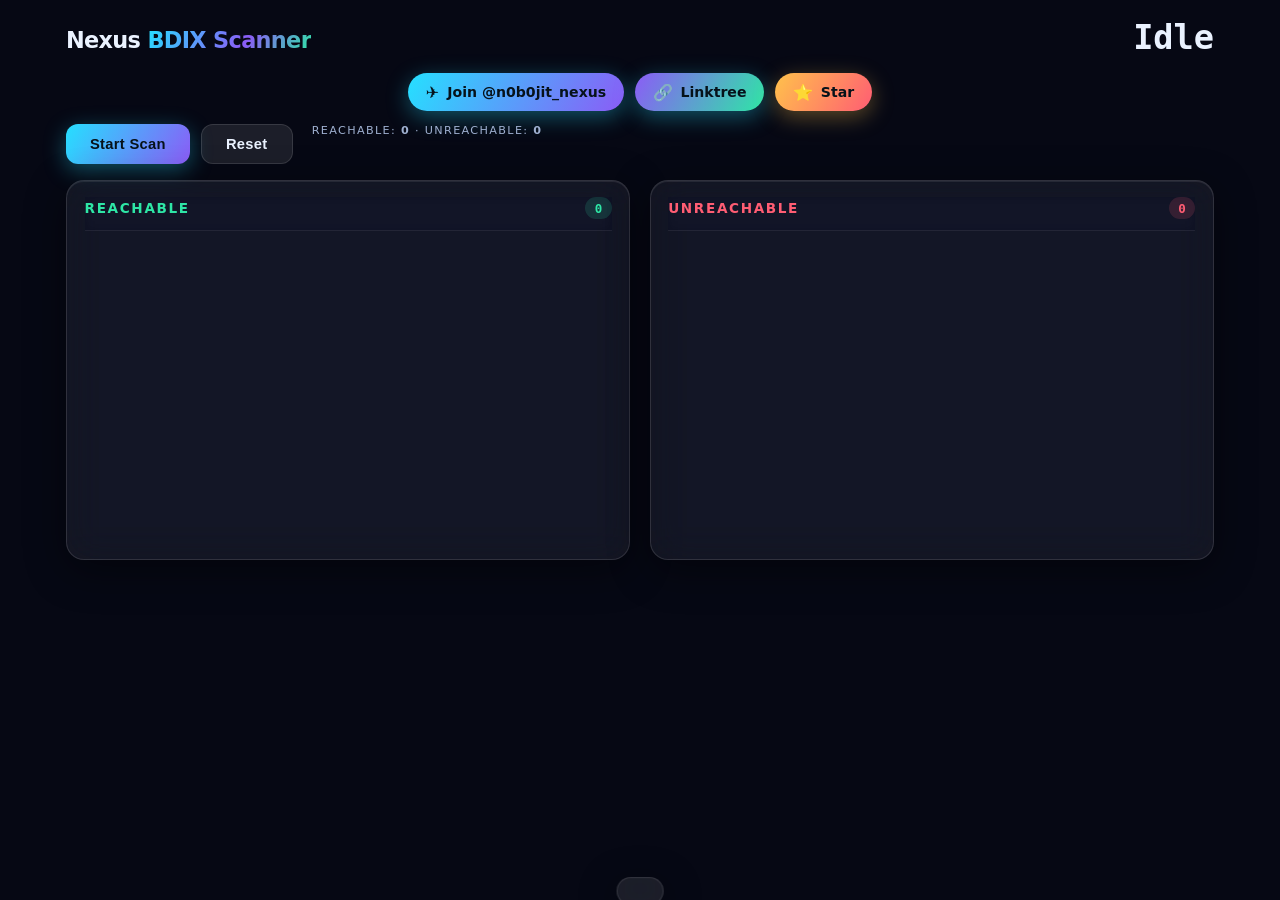
==== embed.html @ ea4ac670 "feat: full UI/UX redesign, YouTube showcase, social follow modal, GitHub star chip, updated server l" ====
<!DOCTYPE html>
<html lang="en">
<head>
    <meta charset="UTF-8">
    <meta name="viewport" content="width=device-width, initial-scale=1.0">
    <title>Nexus BDIX Scanner — Embed</title>
    <link rel="stylesheet" href="style.css">
    <style>
        body { padding-bottom: 0; }
        .container { padding: 1rem; }
        .creator-bar { position: static; margin-top: 0.8rem; }
        /* Hide heavy bits not needed in embed */
        .stats, .progress-wrap, .toolbar, .hint-line, footer, .bg-layer { display: none; }
        .embed-head { display: flex; align-items: center; justify-content: space-between; gap: 0.6rem; flex-wrap: wrap; }
        .embed-head h1 { font-size: 1.4rem; }
        .embed-head .title-accent { font-size: 1.4rem; }
    </style>
</head>
<body>
    <div class="bg-layer" aria-hidden="true">
        <span class="orb orb-1"></span>
        <span class="orb orb-2"></span>
        <span class="orb orb-3"></span>
        <div class="grid-noise"></div>
    </div>
    <main class="container">
        <header class="hero" style="margin-bottom:1rem;">
            <div class="embed-head">
                <h1 class="title">Nexus <span class="title-accent">BDIX Scanner</span></h1>
                <span class="stat-value mono" id="embedStatus">Idle</span>
            </div>
            <div class="creator-bar" id="creatorBar">
                <a class="creator-chip" href="https://t.me/n0b0jit_nexus" target="_blank" rel="noopener">
                    <span class="chip-ico">✈</span> Join @n0b0jit_nexus
                </a>
                <a class="creator-chip alt" href="https://linktr.ee/mr_nobojit.m" target="_blank" rel="noopener">
                    <span class="chip-ico">🔗</span> Linktree
                </a>
                <a class="creator-chip github" href="https://github.com/n0b0jit/nexus-bdix-scanner" target="_blank" rel="noopener" title="Star us on GitHub">
                    <span class="chip-ico">⭐</span> Star
                </a>
            </div>
            <div class="control actions" style="margin-top:0.8rem; justify-content:flex-start;">
                <button id="startStopBtn" class="btn btn-primary">Start Scan</button>
                <button id="resetBtn" class="btn btn-ghost">Reset</button>
                <span class="stat-label" style="margin-left:0.5rem;">Reachable: <b id="onlineCount">0</b> · Unreachable: <b id="offlineCount">0</b></span>
            </div>
        </header>

        <section class="results" aria-label="Scan results">
            <div class="results-col glass">
                <header class="results-head">
                    <h2 class="results-title online-title">Reachable</h2>
                    <span class="count-pill online-pill" id="onlinePill">0</span>
                </header>
                <ul id="urlList" class="url-list"></ul>
            </div>
            <div class="results-col glass">
                <header class="results-head">
                    <h2 class="results-title offline-title">Unreachable</h2>
                    <span class="count-pill offline-pill" id="offlinePill">0</span>
                </header>
                <ul id="urlList2" class="url-list"></ul>
            </div>
        </section>

        <div class="toast" id="toast" role="status" aria-live="polite"></div>
    </main>

    <script src="script.js"></script>
</body>
</html>
---- style.css ----
:root {
    --bg-0: #060814;
    --bg-1: #0a0e22;
    --glass: rgba(255, 255, 255, 0.06);
    --glass-strong: rgba(255, 255, 255, 0.09);
    --border: rgba(255, 255, 255, 0.12);
    --border-soft: rgba(255, 255, 255, 0.08);
    --text: #eaf2ff;
    --text-dim: #9fb0d0;
    --cyan: #25e0ff;
    --violet: #8b5cf6;
    --green: #2ee6a6;
    --red: #ff5d73;
    --amber: #ffc24b;
    --radius: 18px;
    --shadow: 0 10px 40px rgba(0, 0, 0, 0.45);
    font-synthesis: none;
}

* { margin: 0; padding: 0; box-sizing: border-box; }

html { scroll-behavior: smooth; }

body {
    font-family: "Space Grotesk", system-ui, sans-serif;
    background: var(--bg-0);
    color: var(--text);
    min-height: 100vh;
    overflow-x: hidden;
    position: relative;
    -webkit-font-smoothing: antialiased;
    padding-bottom: 90px;
}

/* ---------- Animated background (Liquid Glass depth) ---------- */
.bg-layer { position: fixed; inset: 0; z-index: -1; overflow: hidden; background:
    radial-gradient(120% 120% at 50% -10%, var(--bg-1) 0%, var(--bg-0) 60%); }
.orb { position: absolute; border-radius: 50%; filter: blur(70px); opacity: 0.55; will-change: transform; }
.orb-1 { width: 46vw; height: 46vw; background: radial-gradient(circle, var(--violet), transparent 70%); top: -12vw; left: -8vw; animation: float1 18s ease-in-out infinite; }
.orb-2 { width: 40vw; height: 40vw; background: radial-gradient(circle, var(--cyan), transparent 70%); bottom: -14vw; right: -10vw; animation: float2 22s ease-in-out infinite; }
.orb-3 { width: 28vw; height: 28vw; background: radial-gradient(circle, var(--green), transparent 70%); top: 40%; left: 55%; opacity: 0.35; animation: float3 26s ease-in-out infinite; }
.grid-noise { position: absolute; inset: 0; background-image:
    linear-gradient(rgba(255,255,255,0.03) 1px, transparent 1px),
    linear-gradient(90deg, rgba(255,255,255,0.03) 1px, transparent 1px);
    background-size: 48px 48px; mask-image: radial-gradient(circle at 50% 30%, #000 0%, transparent 75%); }

@keyframes float1 { 50% { transform: translate(6vw, 5vw) scale(1.1); } }
@keyframes float2 { 50% { transform: translate(-5vw, -4vw) scale(1.15); } }
@keyframes float3 { 50% { transform: translate(-4vw, 3vw) scale(0.9); } }

/* ---------- Layout ---------- */
.container { max-width: 1180px; margin: 0 auto; padding: clamp(1.2rem, 3vw, 3rem); }

/* ---------- Hero ---------- */
.hero { text-align: center; margin-bottom: 2rem; animation: rise 0.7s ease both; }
.badge {
    display: inline-flex; align-items: center; gap: 0.5rem;
    font-size: 0.72rem; letter-spacing: 0.18em; text-transform: uppercase;
    color: var(--text-dim); padding: 0.4rem 0.9rem; border-radius: 999px;
    background: var(--glass); border: 1px solid var(--border-soft); backdrop-filter: blur(10px);
}
.badge-dot { width: 8px; height: 8px; border-radius: 50%; background: var(--green); box-shadow: 0 0 12px var(--green); animation: blink 2s infinite; }
.visitors-badge { margin-left: 0.4rem; font-weight: 600; letter-spacing: 0.04em; color: var(--cyan); }
.title { font-size: clamp(2.6rem, 7vw, 4.6rem); font-weight: 700; letter-spacing: -0.03em; line-height: 1.05; margin: 0.8rem 0 0.5rem; }
.title-accent { background: linear-gradient(120deg, var(--cyan), var(--violet) 60%, var(--green)); -webkit-background-clip: text; background-clip: text; -webkit-text-fill-color: transparent; }
.subtitle { color: var(--text-dim); font-size: clamp(0.95rem, 2vw, 1.1rem); max-width: 560px; margin: 0 auto 1.1rem; }

/* ---------- Creator / social bar ---------- */
.creator-bar { display: flex; flex-wrap: wrap; gap: 0.7rem; justify-content: center; }
.creator-chip {
    display: inline-flex; align-items: center; gap: 0.5rem;
    font-size: 0.88rem; font-weight: 600; text-decoration: none;
    color: #06121a; padding: 0.6rem 1.1rem; border-radius: 999px;
    background: linear-gradient(120deg, var(--cyan), var(--violet));
    box-shadow: 0 6px 22px rgba(37,224,255,0.35);
    transition: transform .15s, box-shadow .2s;
}
.creator-chip.alt { background: linear-gradient(120deg, var(--violet), var(--green)); }
.creator-chip.github { background: linear-gradient(120deg, #ffc24b, #ff5d73); box-shadow: 0 6px 22px rgba(255,194,75,0.35); }
.creator-chip:hover { transform: translateY(-2px); box-shadow: 0 10px 30px rgba(139,92,246,0.45); }
.creator-chip:active { transform: scale(0.96); }
.chip-ico { font-size: 1rem; }

/* ---------- YouTube showcase ---------- */
.youtube-showcase { display: flex; justify-content: center; margin-top: 1.2rem; animation: rise 0.6s ease both; }
.youtube-showcase[hidden] { display: none; }
.yt-card { display: flex; align-items: center; gap: 1rem; text-decoration: none; color: var(--text); background: var(--glass-strong); border: 1px solid var(--border); border-radius: var(--radius); padding: 0.6rem; max-width: 520px; width: 100%; transition: transform .2s, box-shadow .2s, border-color .2s; }
.yt-card:hover { transform: translateY(-3px); box-shadow: 0 12px 36px rgba(0,0,0,0.5); border-color: var(--border); }
.yt-thumb-wrap { position: relative; width: 160px; height: 90px; border-radius: 12px; overflow: hidden; flex: 0 0 auto; background: rgba(0,0,0,0.4); }
.yt-thumb { width: 100%; height: 100%; object-fit: cover; display: block; }
.yt-play { position: absolute; inset: 0; display: flex; align-items: center; justify-content: center; font-size: 1.6rem; color: #fff; text-shadow: 0 2px 8px rgba(0,0,0,0.7); background: rgba(0,0,0,0.25); transition: background .2s; }
.yt-card:hover .yt-play { background: rgba(0,0,0,0.45); }
.yt-meta { display: flex; flex-direction: column; gap: 0.25rem; min-width: 0; }
.yt-label { font-size: 0.72rem; letter-spacing: 0.12em; text-transform: uppercase; color: var(--text-dim); }
.yt-title { font-size: 0.92rem; font-weight: 600; color: var(--text); overflow: hidden; text-overflow: ellipsis; white-space: nowrap; }

/* ---------- Social follow modal ---------- */
.social-follow-sub { text-align: center; font-size: 0.9rem; color: var(--text-dim); margin-bottom: 1rem; margin-top: -0.3rem; }
.social-follow-grid { display: grid; grid-template-columns: 1fr 1fr; gap: 0.9rem; }
.social-follow-card { display: flex; flex-direction: column; align-items: center; gap: 0.4rem; padding: 1.1rem 0.8rem; border-radius: 16px; text-decoration: none; color: var(--text); background: rgba(255,255,255,0.05); border: 1px solid var(--border-soft); transition: transform .2s, background .2s, border-color .2s; }
.social-follow-card:hover { transform: translateY(-3px); background: rgba(255,255,255,0.1); border-color: var(--border); }
.social-follow-card.fb { border-color: rgba(24,119,242,0.35); }
.social-follow-card.fb:hover { border-color: rgba(24,119,242,0.7); box-shadow: 0 8px 28px rgba(24,119,242,0.25); }
.social-follow-card.ig { border-color: rgba(225,48,108,0.35); }
.social-follow-card.ig:hover { border-color: rgba(225,48,108,0.7); box-shadow: 0 8px 28px rgba(225,48,108,0.25); }
.social-follow-ico { font-size: 1.6rem; }
.social-follow-name { font-size: 0.95rem; font-weight: 700; }
.social-follow-handle { font-size: 0.78rem; color: var(--text-dim); }

/* ---------- Footer ---------- */
footer { text-align: center; padding: 1.5rem; font-size: 0.85rem; color: var(--text-dim); }
footer a { color: var(--cyan); text-decoration: none; }
footer a:hover { text-decoration: underline; }

/* ---------- Glass primitive ---------- */
.glass {
    background: var(--glass);
    backdrop-filter: blur(18px) saturate(140%);
    -webkit-backdrop-filter: blur(18px) saturate(140%);
    border: 1px solid var(--border);
    border-radius: var(--radius);
    box-shadow: var(--shadow), inset 0 1px 0 rgba(255,255,255,0.08);
}

/* ---------- Stats ---------- */
.stats { display: grid; grid-template-columns: repeat(auto-fit, minmax(150px, 1fr)); gap: 1rem; margin-bottom: 1.4rem; }
.stat-card { position: relative; padding: 1.1rem 1.2rem; overflow: hidden; animation: rise 0.6s ease both; }
.stat-card:nth-child(1){animation-delay:.05s}.stat-card:nth-child(2){animation-delay:.12s}.stat-card:nth-child(3){animation-delay:.19s}.stat-card:nth-child(4){animation-delay:.26s}.stat-card:nth-child(5){animation-delay:.33s}.stat-card:nth-child(6){animation-delay:.4s}
.stat-label { display: block; font-size: 0.7rem; letter-spacing: 0.12em; text-transform: uppercase; color: var(--text-dim); margin-bottom: 0.35rem; }
.stat-value { font-family: "JetBrains Mono", monospace; font-size: clamp(1.6rem, 4vw, 2.1rem); font-weight: 700; line-height: 1; }
.stat-spark { position: absolute; right: -10px; bottom: -10px; width: 60px; height: 60px; border-radius: 50%; opacity: 0.18; filter: blur(8px); }
.stat-card[data-tone="online"] .stat-value { color: var(--green); } .stat-card[data-tone="online"] .stat-spark { background: var(--green); }
.stat-card[data-tone="offline"] .stat-value { color: var(--red); } .stat-card[data-tone="offline"] .stat-spark { background: var(--red); }
.stat-card[data-tone="progress"] .stat-value { color: var(--cyan); }
.stat-card.bump { animation: bump 0.35s ease; }

/* ---------- Controls panel ---------- */
.panel { display: flex; flex-wrap: wrap; gap: 1.1rem; align-items: flex-end; justify-content: center; padding: 1.3rem; margin-bottom: 0.9rem; }
.control { display: flex; flex-direction: column; gap: 0.45rem; }
.control label { font-size: 0.7rem; letter-spacing: 0.1em; text-transform: uppercase; color: var(--text-dim); }
.control-inline { justify-content: flex-end; }
.file-row { display: flex; align-items: center; gap: 0.6rem; flex-wrap: wrap; }
.panel input[type="file"] { font-family: "Space Grotesk", sans-serif; font-size: 0.82rem; color: var(--text); background: rgba(0,0,0,0.35); border: 1px solid var(--border); border-radius: 12px; padding: 0.55rem 0.7rem; cursor: pointer; }
.panel input[type="file"]::file-selector-text { color: var(--text-dim); }
.list-meta { font-size: 0.78rem; color: var(--text-dim); font-family: "JetBrains Mono", monospace; }
.panel select, .panel input[type="number"], #searchInput {
    font-family: "JetBrains Mono", monospace; font-size: 0.9rem; color: var(--text);
    background: rgba(0,0,0,0.35); border: 1px solid var(--border); border-radius: 12px;
    padding: 0.65rem 0.85rem; min-width: 150px; transition: border-color .2s, box-shadow .2s;
}
.panel select:focus, .panel input:focus, #searchInput:focus { outline: none; border-color: var(--cyan); box-shadow: 0 0 0 3px rgba(37,224,255,0.18); }
.actions { flex-direction: row; gap: 0.7rem; }

/* Toggle switch */
.switch { display: inline-flex; align-items: center; gap: 0.55rem; cursor: pointer; font-size: 0.85rem; color: var(--text); text-transform: none; letter-spacing: 0; }
.switch input { position: absolute; opacity: 0; width: 0; height: 0; }
.switch-track { width: 42px; height: 24px; border-radius: 999px; background: rgba(255,255,255,0.12); border: 1px solid var(--border); position: relative; transition: background .2s; }
.switch-thumb { position: absolute; top: 2px; left: 2px; width: 18px; height: 18px; border-radius: 50%; background: #fff; transition: transform .2s; }
.switch input:checked + .switch-track { background: linear-gradient(120deg, var(--cyan), var(--violet)); }
.switch input:checked + .switch-track .switch-thumb { transform: translateX(18px); }
.switch input:focus-visible + .switch-track { box-shadow: 0 0 0 3px rgba(37,224,255,0.3); }

.hint-line { text-align: center; font-size: 0.8rem; color: var(--text-dim); margin-bottom: 1.4rem; line-height: 1.6; }
.hint-line kbd { font-family: "JetBrains Mono", monospace; background: var(--glass-strong); border: 1px solid var(--border); border-radius: 6px; padding: 0.1rem 0.4rem; font-size: 0.75rem; }

/* Buttons with microinteraction */
.btn { font-family: "Space Grotesk", sans-serif; font-weight: 600; font-size: 0.92rem; letter-spacing: 0.02em; border: none; border-radius: 12px; padding: 0.7rem 1.5rem; cursor: pointer; transition: transform .15s, box-shadow .2s, background .2s; position: relative; overflow: hidden; }
.btn:active { transform: scale(0.96); }
.btn-primary { background: linear-gradient(120deg, var(--cyan), var(--violet)); color: #06121a; box-shadow: 0 6px 22px rgba(37,224,255,0.35); }
.btn-primary:hover { transform: translateY(-2px); box-shadow: 0 10px 30px rgba(139,92,246,0.45); }
.btn-primary.scanning { animation: pulseBtn 1.8s infinite; }
.btn-ghost { background: var(--glass-strong); color: var(--text); border: 1px solid var(--border); }
.btn-ghost:hover { background: rgba(255,255,255,0.14); transform: translateY(-2px); }
.btn:disabled { opacity: 0.45; cursor: not-allowed; transform: none; }
.btn-mini { font-size: 0.82rem; padding: 0.55rem 1rem; background: var(--glass-strong); color: var(--text); border: 1px solid var(--border); }
.btn-mini:hover { background: rgba(255,255,255,0.14); transform: translateY(-2px); }

/* ---------- Progress ---------- */
.progress-wrap { display: flex; gap: 1.4rem; align-items: center; margin-bottom: 1.4rem; flex-wrap: wrap; }
.progress-ring-wrap { position: relative; width: 130px; height: 130px; flex: 0 0 auto; }
.progress-ring { width: 130px; height: 130px; transform: rotate(-90deg); }
.ring-bg { fill: none; stroke: rgba(255,255,255,0.1); stroke-width: 10; }
.ring-fg { fill: none; stroke: url(#ringGrad); stroke: var(--cyan); stroke-width: 10; stroke-linecap: round; transition: stroke-dashoffset .4s ease; }
.ring-label { position: absolute; inset: 0; display: flex; align-items: center; justify-content: center; font-family: "JetBrains Mono", monospace; font-size: 1.4rem; font-weight: 700; }
.progress-bar-col { flex: 1; min-width: 240px; }
.progress-track { height: 16px; border-radius: 999px; padding: 3px; overflow: hidden; }
.progress-fill { height: 100%; width: 0%; border-radius: 999px; background: linear-gradient(90deg, var(--cyan), var(--violet), var(--green)); position: relative; transition: width .35s cubic-bezier(.2,.8,.2,1); }
.progress-shine { position: absolute; inset: 0; background: linear-gradient(90deg, transparent, rgba(255,255,255,0.45), transparent); transform: translateX(-100%); animation: shine 2.2s infinite; }
.current-url { display: flex; align-items: center; gap: 0.6rem; margin-top: 0.8rem; padding: 0.7rem 1rem; font-family: "JetBrains Mono", monospace; font-size: 0.82rem; color: var(--text-dim); word-break: break-all; }
.pulse-dot { width: 9px; height: 9px; border-radius: 50%; background: var(--cyan); box-shadow: 0 0 10px var(--cyan); flex: 0 0 auto; animation: blink 1.2s infinite; }

/* ---------- Toolbar (search + export) ---------- */
.toolbar { padding: 1.1rem 1.2rem; margin-bottom: 1.4rem; display: flex; flex-direction: column; gap: 0.9rem; }
.toolbar-row { display: flex; flex-wrap: wrap; gap: 0.8rem; align-items: center; justify-content: center; }
.search-wrap { position: relative; flex: 1; min-width: 220px; }
.search-ico { position: absolute; left: 0.85rem; top: 50%; transform: translateY(-50%); opacity: 0.6; pointer-events: none; }
#searchInput { width: 100%; padding-left: 2.3rem; }
.filter-seg { display: inline-flex; background: rgba(0,0,0,0.3); border: 1px solid var(--border); border-radius: 12px; overflow: hidden; }
.seg-btn { background: transparent; border: none; color: var(--text-dim); font-family: "Space Grotesk", sans-serif; font-size: 0.82rem; font-weight: 600; padding: 0.55rem 1rem; cursor: pointer; transition: background .2s, color .2s; }
.seg-btn.active { background: linear-gradient(120deg, var(--cyan), var(--violet)); color: #06121a; }

/* ---------- Results ---------- */
.results { display: grid; grid-template-columns: 1fr 1fr; gap: 1.2rem; margin-bottom: 2rem; }
.results-col { display: flex; flex-direction: column; padding: 1rem 1.1rem; min-height: 380px; max-height: 62vh; }
.results-head { display: flex; align-items: center; justify-content: space-between; margin-bottom: 0.9rem; padding-bottom: 0.7rem; border-bottom: 1px solid var(--border-soft); position: sticky; top: 0; background: rgba(10,14,34,0.6); backdrop-filter: blur(6px); z-index: 1; }
.results-title { font-size: 0.85rem; letter-spacing: 0.12em; text-transform: uppercase; font-weight: 600; }
.online-title { color: var(--green); } .offline-title { color: var(--red); }
.count-pill { font-family: "JetBrains Mono", monospace; font-size: 0.78rem; font-weight: 700; padding: 0.2rem 0.6rem; border-radius: 999px; }
.online-pill { background: rgba(46,230,166,0.15); color: var(--green); } .offline-pill { background: rgba(255,93,115,0.15); color: var(--red); }
.url-list { list-style: none; overflow-y: auto; padding-right: 0.3rem; flex: 1; }
.url-list li { padding: 0.55rem 0.7rem; margin-bottom: 0.45rem; border-radius: 10px; background: rgba(255,255,255,0.04); border: 1px solid var(--border-soft); animation: slideIn .3s ease both; transition: background .2s, transform .2s, border-color .2s; word-break: break-all; }
.url-list li:hover { background: rgba(255,255,255,0.09); border-color: var(--border); transform: translateX(4px); }
.url-list li a { color: var(--text); text-decoration: none; font-family: "JetBrains Mono", monospace; font-size: 0.82rem; transition: color .2s; }
.url-list li a:hover { color: var(--cyan); text-decoration: underline; }
.url-list .online { border-left: 3px solid var(--green); } .url-list .offline { border-left: 3px solid var(--red); }
.url-list li .status-code { font-family: "JetBrains Mono", monospace; font-size: 0.72rem; margin-left: 0.5rem; padding: 0.05rem 0.4rem; border-radius: 6px; background: rgba(255,255,255,0.08); color: var(--text-dim); }
.render-note { text-align: center; font-size: 0.76rem; color: var(--text-dim); padding-top: 0.6rem; min-height: 1.1rem; }

/* ---------- Toast ---------- */
.toast { position: fixed; left: 50%; bottom: 28px; transform: translate(-50%, 120%); background: var(--glass-strong); backdrop-filter: blur(18px); border: 1px solid var(--border); color: var(--text); padding: 0.8rem 1.4rem; border-radius: 14px; font-size: 0.9rem; box-shadow: var(--shadow); transition: transform .4s cubic-bezier(.2,.8,.2,1); z-index: 50; max-width: 90vw; text-align: center; }
.toast.show { transform: translate(-50%, 0); }
.toast.win { border-color: var(--green); }

/* ---------- Footer ---------- */
footer { text-align: center; padding: 1.5rem; font-size: 0.85rem; color: var(--text-dim); }
footer a { color: var(--cyan); text-decoration: none; }
footer a:hover { text-decoration: underline; }

/* ---------- Scrollbar ---------- */
.url-list::-webkit-scrollbar { width: 7px; }
.url-list::-webkit-scrollbar-thumb { background: var(--border); border-radius: 4px; }
.url-list::-webkit-scrollbar-thumb:hover { background: var(--text-dim); }

/* ---------- Keyframes ---------- */
@keyframes rise { from { opacity: 0; transform: translateY(16px); } to { opacity: 1; transform: translateY(0); } }
@keyframes slideIn { from { opacity: 0; transform: translateX(-14px); } to { opacity: 1; transform: translateX(0); } }
@keyframes blink { 0%,100% { opacity: 1; } 50% { opacity: 0.25; } }
@keyframes shine { 100% { transform: translateX(100%); } }
@keyframes pulseBtn { 0%,100% { box-shadow: 0 0 0 0 rgba(37,224,255,0.4); } 50% { box-shadow: 0 0 0 12px rgba(37,224,255,0); } }
@keyframes bump { 0% { transform: scale(1); } 40% { transform: scale(1.12); } 100% { transform: scale(1); } }

/* ---------- Responsive ---------- */
@media (max-width: 760px) {
    .results { grid-template-columns: 1fr; }
    .panel { flex-direction: column; align-items: stretch; }
    .control { width: 100%; }
    .panel select, .panel input[type="number"], #searchInput { width: 100%; min-width: 0; }
    .actions { justify-content: stretch; }
    .actions .btn { flex: 1; }
    .progress-wrap { flex-direction: column; align-items: center; }
}
@media (max-width: 460px) { .stats { grid-template-columns: repeat(2, 1fr); } }

/* ---------- Sticky creator bar (mobile) ---------- */
@media (max-width: 760px) {
    .creator-bar {
        position: fixed; left: 0; right: 0; bottom: 0; z-index: 40;
        padding: 0.7rem 1rem calc(0.7rem + env(safe-area-inset-bottom));
        background: rgba(6,8,20,0.82); backdrop-filter: blur(16px);
        border-top: 1px solid var(--border); margin: 0; justify-content: center;
    }
    body { padding-bottom: 120px; }
}

/* ---------- Feature 15: Donation chip ---------- */
.creator-chip.support { background: linear-gradient(120deg, var(--amber), var(--green)); color: #06121a; }

/* ---------- Feature 3: Completion Telegram CTA ---------- */
.cta-card { display: flex; align-items: center; justify-content: space-between; gap: 1rem; flex-wrap: wrap; padding: 1.1rem 1.3rem; margin-bottom: 1.4rem; border-color: rgba(46,230,166,0.4); animation: rise 0.5s ease both; }
.cta-text { display: flex; flex-direction: column; gap: 0.2rem; }
.cta-text strong { font-size: 1rem; color: var(--green); }
.cta-text span { font-size: 0.85rem; color: var(--text-dim); }

/* ---------- Feature 10: Submit a server ---------- */
.submit { padding: 1.2rem 1.3rem; margin-bottom: 1.4rem; }
.submit-title { font-size: 1rem; margin-bottom: 0.2rem; }
.submit-sub { font-size: 0.85rem; color: var(--text-dim); margin-bottom: 0.8rem; }
.submit-row { display: flex; gap: 0.6rem; flex-wrap: wrap; }
.submit-input { font-family: "JetBrains Mono", monospace; font-size: 0.85rem; color: var(--text); background: rgba(0,0,0,0.35); border: 1px solid var(--border); border-radius: 12px; padding: 0.6rem 0.8rem; flex: 1; min-width: 180px; }
.submit-input:focus { outline: none; border-color: var(--cyan); box-shadow: 0 0 0 3px rgba(37,224,255,0.18); }
.submit-note { font-size: 0.74rem; color: var(--text-dim); margin-top: 0.6rem; line-height: 1.5; }

/* ---------- Feature 1: Share card modal ---------- */
.modal { position: fixed; inset: 0; z-index: 60; display: flex; align-items: center; justify-content: center; padding: 1rem; }
.modal[hidden] { display: none; }
.modal-backdrop { position: absolute; inset: 0; background: rgba(3,5,14,0.7); backdrop-filter: blur(6px); }
.modal-box { position: relative; max-width: 640px; width: 100%; padding: 1.4rem; }
.modal-x { position: absolute; top: 0.6rem; right: 0.9rem; background: none; border: none; color: var(--text-dim); font-size: 1.6rem; cursor: pointer; line-height: 1; }
.modal-x:hover { color: var(--text); }
.modal-title { font-size: 1rem; margin-bottom: 1rem; }
.share-canvas { width: 100%; height: auto; border-radius: 14px; border: 1px solid var(--border); display: block; background: var(--bg-1); }
.modal-actions { display: flex; gap: 0.6rem; flex-wrap: wrap; margin-top: 1rem; }
.modal-hint { font-size: 0.78rem; color: var(--text-dim); margin-top: 0.7rem; min-height: 1rem; }

/* ---------- Feature 19: Update banner ---------- */
.update-banner { position: fixed; top: 14px; left: 50%; transform: translateX(-50%); z-index: 55; display: flex; align-items: center; gap: 0.6rem; padding: 0.6rem 0.9rem; background: var(--glass-strong); backdrop-filter: blur(18px); border: 1px solid var(--cyan); border-radius: 14px; font-size: 0.85rem; box-shadow: var(--shadow); }
.update-banner[hidden] { display: none; }
.update-banner .ghost { background: transparent; color: var(--text-dim); }

/* ---------- Social popup while scanning ---------- */
.social-popup { position: fixed; right: 18px; bottom: 18px; z-index: 55; width: min(360px, calc(100vw - 36px)); background: var(--glass-strong); backdrop-filter: blur(18px); border: 1px solid var(--border); border-radius: var(--radius); box-shadow: var(--shadow); padding: 0.9rem 1rem; display: flex; flex-direction: column; gap: 0.6rem; animation: rise 0.4s ease both; }
.social-popup[hidden] { display: none; }
.social-popup-x { position: absolute; top: 0.5rem; right: 0.7rem; background: none; border: none; color: var(--text-dim); font-size: 1.4rem; cursor: pointer; line-height: 1; }
.social-popup-x:hover { color: var(--text); }
.social-popup-title { font-size: 0.85rem; font-weight: 600; color: var(--text); margin: 0; }
.social-popup-embed { position: relative; width: 100%; padding-top: 56.25%; border-radius: 12px; overflow: hidden; background: rgba(0,0,0,0.35); border: 1px solid var(--border-soft); }
.social-popup-embed iframe { position: absolute; inset: 0; width: 100%; height: 100%; border: 0; }
.social-popup-link { display: block; text-align: center; font-size: 0.85rem; color: var(--cyan); text-decoration: none; padding: 0.5rem; border-radius: 10px; background: rgba(0,0,0,0.25); border: 1px solid var(--border-soft); }
.social-popup-link:hover { background: rgba(255,255,255,0.08); text-decoration: underline; }
@media (max-width: 760px) {
    .social-popup { right: 10px; bottom: 10px; width: min(320px, calc(100vw - 20px)); }
}

/* ---------- Accessibility ---------- */
:focus-visible { outline: 2px solid var(--cyan); outline-offset: 2px; border-radius: 6px; }
@media (prefers-reduced-motion: reduce) {
    *, *::before, *::after { animation-duration: 0.001ms !important; animation-iteration-count: 1 !important; transition-duration: 0.001ms !important; }
    .orb { animation: none; }
}
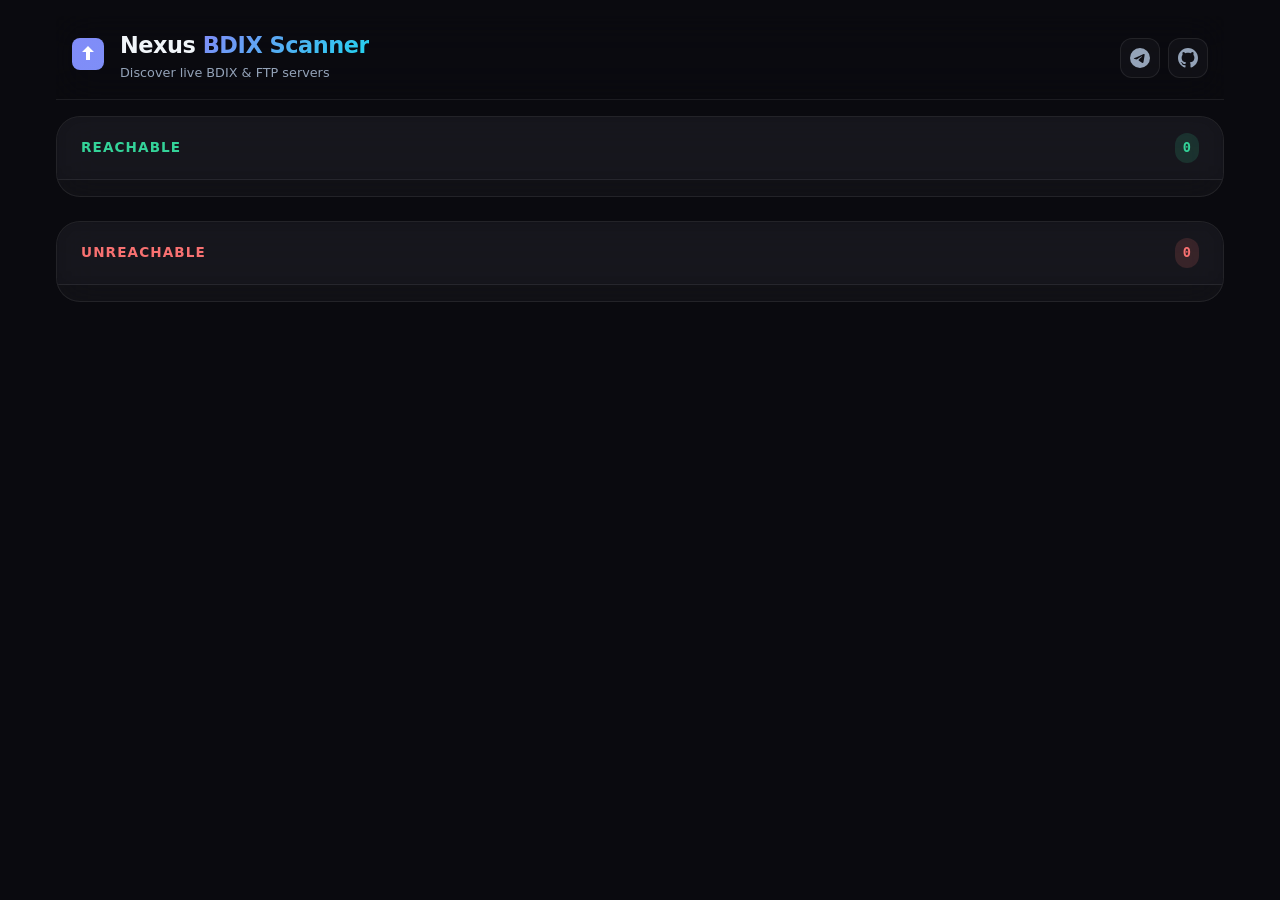
==== commit 829a7199: "feat: complete modern UI/UX redesign with design system - New dark theme with refined glassmorphism " ====
--- a/embed.html
+++ b/embed.html
@@ -7,64 +7,71 @@
     <link rel="stylesheet" href="style.css">
     <style>
         body { padding-bottom: 0; }
-        .container { padding: 1rem; }
-        .creator-bar { position: static; margin-top: 0.8rem; }
-        /* Hide heavy bits not needed in embed */
-        .stats, .progress-wrap, .toolbar, .hint-line, footer, .bg-layer { display: none; }
-        .embed-head { display: flex; align-items: center; justify-content: space-between; gap: 0.6rem; flex-wrap: wrap; }
-        .embed-head h1 { font-size: 1.4rem; }
-        .embed-head .title-accent { font-size: 1.4rem; }
+        .app-container { padding: 1rem; }
+        .app-header { position: static; margin: 0 0 1rem; padding: 1rem; }
+        .stats-section, .progress-section, .toolbar-section, .submit-section, .app-footer, .ambient-bg { display: none; }
+        .results-grid { grid-template-columns: 1fr; }
+        .results-panel { max-height: 420px; }
     </style>
 </head>
 <body>
-    <div class="bg-layer" aria-hidden="true">
-        <span class="orb orb-1"></span>
-        <span class="orb orb-2"></span>
-        <span class="orb orb-3"></span>
-        <div class="grid-noise"></div>
+    <div class="ambient-bg" aria-hidden="true">
+        <div class="gradient-orb orb-1"></div>
+        <div class="gradient-orb orb-2"></div>
+        <div class="gradient-orb orb-3"></div>
     </div>
-    <main class="container">
-        <header class="hero" style="margin-bottom:1rem;">
-            <div class="embed-head">
-                <h1 class="title">Nexus <span class="title-accent">BDIX Scanner</span></h1>
-                <span class="stat-value mono" id="embedStatus">Idle</span>
-            </div>
-            <div class="creator-bar" id="creatorBar">
-                <a class="creator-chip" href="https://t.me/n0b0jit_nexus" target="_blank" rel="noopener">
-                    <span class="chip-ico">✈</span> Join @n0b0jit_nexus
-                </a>
-                <a class="creator-chip alt" href="https://linktr.ee/mr_nobojit.m" target="_blank" rel="noopener">
-                    <span class="chip-ico">🔗</span> Linktree
-                </a>
-                <a class="creator-chip github" href="https://github.com/n0b0jit/nexus-bdix-scanner" target="_blank" rel="noopener" title="Star us on GitHub">
-                    <span class="chip-ico">⭐</span> Star
-                </a>
-            </div>
-            <div class="control actions" style="margin-top:0.8rem; justify-content:flex-start;">
-                <button id="startStopBtn" class="btn btn-primary">Start Scan</button>
-                <button id="resetBtn" class="btn btn-ghost">Reset</button>
-                <span class="stat-label" style="margin-left:0.5rem;">Reachable: <b id="onlineCount">0</b> · Unreachable: <b id="offlineCount">0</b></span>
+    <main class="app-container">
+        <header class="app-header">
+            <div class="header-content">
+                <div class="brand">
+                    <div class="logo">
+                        <svg width="32" height="32" viewBox="0 0 32 32" fill="none" xmlns="http://www.w3.org/2000/svg">
+                            <rect width="32" height="32" rx="8" fill="url(#logo-gradient)"/>
+                            <path d="M16 8L22 14H18V22H14V14H10L16 8Z" fill="white"/>
+                            <defs>
+                                <linearGradient id="logo-gradient" x1="0" y1="0" x2="32" y2="32">
+                                    <stop stop-color="#818cf8"/>
+                                    <stop offset="1" stop-color="#22d3ee"/>
+                                </linearGradient>
+                            </defs>
+                        </svg>
+                    </div>
+                    <div class="brand-text">
+                        <h1 class="app-title">Nexus <span class="gradient-text">BDIX Scanner</span></h1>
+                        <p class="app-subtitle">Discover live BDIX & FTP servers</p>
+                    </div>
+                </div>
+                <nav class="social-links">
+                    <a href="https://t.me/n0b0jit_nexus" target="_blank" rel="noopener" class="social-link" aria-label="Join Telegram">
+                        <svg width="20" height="20" viewBox="0 0 24 24" fill="currentColor"><path d="M11.944 0A12 12 0 0 0 0 12a12 12 0 0 0 12 12 12 12 0 0 0 12-12A12 12 0 0 0 12 0a12 12 0 0 0-.056 0zm4.962 7.224c.1-.002.321.023.465.14a.506.506 0 0 1 .171.325c.016.093.036.306.02.472-.18 1.898-.962 6.502-1.36 8.627-.168.9-.499 1.201-.82 1.23-.696.065-1.225-.46-1.9-.902-1.056-.693-1.653-1.124-2.678-1.8-1.185-.78-.417-1.21.258-1.91.177-.184 3.247-2.977 3.307-3.23.007-.032.014-.15-.056-.212s-.174-.041-.249-.024c-.106.024-1.793 1.14-5.061 3.345-.48.33-.913.49-1.302.48-.428-.008-1.252-.241-1.865-.44-.752-.245-1.349-.374-1.297-.789.027-.216.325-.437.893-.663 3.498-1.524 5.83-2.529 6.998-3.014 3.332-1.386 4.025-1.627 4.476-1.635z"/></svg>
+                    </a>
+                    <a href="https://github.com/n0b0jit/nexus-bdix-scanner" target="_blank" rel="noopener" class="social-link" aria-label="Star on GitHub">
+                        <svg width="20" height="20" viewBox="0 0 24 24" fill="currentColor"><path d="M12 0c-6.626 0-12 5.373-12 12 0 5.302 3.438 9.8 8.207 11.387.599.111.793-.261.793-.577v-2.234c-3.338.726-4.033-1.416-4.033-1.416-.546-1.387-1.333-1.756-1.333-1.756-1.089-.745.083-.729.083-.729 1.205.084 1.839 1.237 1.839 1.237 1.07 1.834 2.807 1.304 3.492.997.107-.775.418-1.305.762-1.604-2.665-.305-5.467-1.334-5.467-5.931 0-1.311.469-2.381 1.236-3.221-.124-.303-.535-1.524.117-3.176 0 0 1.008-.322 3.301 1.23.957-.266 1.983-.399 3.003-.404 1.02.005 2.047.138 3.006.404 2.291-1.552 3.297-1.23 3.297-1.23.653 1.653.242 2.874.118 3.176.77.84 1.235 1.911 1.235 3.221 0 4.609-2.807 5.624-5.479 5.921.43.372.823 1.102.823 2.222v3.293c0 .319.192.694.801.576 4.765-1.589 8.199-6.086 8.199-11.386 0-6.627-5.373-12-12-12z"/></svg>
+                    </a>
+                </nav>
             </div>
         </header>
 
-        <section class="results" aria-label="Scan results">
-            <div class="results-col glass">
-                <header class="results-head">
-                    <h2 class="results-title online-title">Reachable</h2>
-                    <span class="count-pill online-pill" id="onlinePill">0</span>
-                </header>
-                <ul id="urlList" class="url-list"></ul>
-            </div>
-            <div class="results-col glass">
-                <header class="results-head">
-                    <h2 class="results-title offline-title">Unreachable</h2>
-                    <span class="count-pill offline-pill" id="offlinePill">0</span>
-                </header>
-                <ul id="urlList2" class="url-list"></ul>
+        <section class="results-section" aria-label="Scan results">
+            <div class="results-grid">
+                <div class="results-panel">
+                    <header class="results-header">
+                        <h2 class="results-title">Reachable</h2>
+                        <span class="results-count" id="onlinePill">0</span>
+                    </header>
+                    <ul id="urlList" class="results-list" aria-live="polite"></ul>
+                </div>
+                <div class="results-panel">
+                    <header class="results-header">
+                        <h2 class="results-title">Unreachable</h2>
+                        <span class="results-count offline" id="offlinePill">0</span>
+                    </header>
+                    <ul id="urlList2" class="results-list" aria-live="polite"></ul>
+                </div>
             </div>
         </section>
 
-        <div class="toast" id="toast" role="status" aria-live="polite"></div>
+        <div class="toast-container" id="toast" role="status" aria-live="polite"></div>
     </main>
 
     <script src="script.js"></script>
--- a/style.css
+++ b/style.css
@@ -1,318 +1,299 @@
+/* ================================================================
+   NEXUS BDIX SCANNER — Modern UI/UX Design System
+   ================================================================ */
+
 :root {
-    --bg-0: #060814;
-    --bg-1: #0a0e22;
-    --glass: rgba(255, 255, 255, 0.06);
-    --glass-strong: rgba(255, 255, 255, 0.09);
-    --border: rgba(255, 255, 255, 0.12);
-    --border-soft: rgba(255, 255, 255, 0.08);
-    --text: #eaf2ff;
-    --text-dim: #9fb0d0;
-    --cyan: #25e0ff;
-    --violet: #8b5cf6;
-    --green: #2ee6a6;
-    --red: #ff5d73;
-    --amber: #ffc24b;
-    --radius: 18px;
-    --shadow: 0 10px 40px rgba(0, 0, 0, 0.45);
-    font-synthesis: none;
+    --bg-base: #0a0a0f;
+    --bg-elevated: #111118;
+    --bg-surface: #16161f;
+    --bg-overlay: #1c1c28;
+    --text-primary: #f1f5f9;
+    --text-secondary: #94a3b8;
+    --text-muted: #475569;
+    --text-inverse: #0f172a;
+    --accent-primary: #818cf8;
+    --accent-secondary: #22d3ee;
+    --accent-tertiary: #34d399;
+    --accent-glow: rgba(129, 140, 248, 0.4);
+    --status-success: #34d399;
+    --status-error: #f87171;
+    --status-warning: #fbbf24;
+    --status-info: #60a5fa;
+    --glass-bg: rgba(255, 255, 255, 0.03);
+    --glass-border: rgba(255, 255, 255, 0.08);
+    --glass-hover: rgba(255, 255, 255, 0.06);
+    --glass-strong: rgba(255, 255, 255, 0.07);
+    --glass-shine: rgba(255, 255, 255, 0.12);
+    --font-sans: 'Inter', system-ui, -apple-system, sans-serif;
+    --font-mono: 'JetBrains Mono', 'Fira Code', monospace;
+    --space-xs: 0.25rem;
+    --space-sm: 0.5rem;
+    --space-md: 1rem;
+    --space-lg: 1.5rem;
+    --space-xl: 2rem;
+    --space-2xl: 3rem;
+    --radius-sm: 8px;
+    --radius-md: 12px;
+    --radius-lg: 16px;
+    --radius-xl: 24px;
+    --radius-full: 9999px;
+    --shadow-sm: 0 2px 8px rgba(0, 0, 0, 0.3);
+    --shadow-md: 0 8px 24px rgba(0, 0, 0, 0.4);
+    --shadow-lg: 0 16px 48px rgba(0, 0, 0, 0.5);
+    --shadow-glow: 0 0 20px var(--accent-glow);
+    --ease-out: cubic-bezier(0.22, 1, 0.36, 1);
+    --ease-spring: cubic-bezier(0.34, 1.56, 0.64, 1);
+    --duration-fast: 150ms;
+    --duration-normal: 300ms;
+    --duration-slow: 500ms;
+    --max-width: 1200px;
 }
 
-* { margin: 0; padding: 0; box-sizing: border-box; }
-
-html { scroll-behavior: smooth; }
-
-body {
-    font-family: "Space Grotesk", system-ui, sans-serif;
-    background: var(--bg-0);
-    color: var(--text);
-    min-height: 100vh;
-    overflow-x: hidden;
-    position: relative;
-    -webkit-font-smoothing: antialiased;
-    padding-bottom: 90px;
+*, *::before, *::after { margin: 0; padding: 0; box-sizing: border-box; }
+html { scroll-behavior: smooth; -webkit-font-smoothing: antialiased; -moz-osx-font-smoothing: grayscale; }
+body { font-family: var(--font-sans); background: var(--bg-base); color: var(--text-primary); line-height: 1.6; min-height: 100vh; overflow-x: hidden; }
+
+.ambient-bg { position: fixed; inset: 0; z-index: -1; overflow: hidden; background: var(--bg-base); }
+.gradient-orb { position: absolute; border-radius: 50%; filter: blur(100px); opacity: 0.5; will-change: transform; pointer-events: none; }
+.orb-1 { width: 600px; height: 600px; background: radial-gradient(circle, rgba(129, 140, 248, 0.4), transparent 70%); top: -200px; left: -100px; animation: orbFloat 20s ease-in-out infinite; }
+.orb-2 { width: 500px; height: 500px; background: radial-gradient(circle, rgba(34, 211, 238, 0.35), transparent 70%); bottom: -150px; right: -100px; animation: orbFloat 24s ease-in-out infinite reverse; }
+.orb-3 { width: 400px; height: 400px; background: radial-gradient(circle, rgba(52, 211, 153, 0.3), transparent 70%); top: 50%; left: 50%; transform: translate(-50%, -50%); animation: orbPulse 16s ease-in-out infinite; }
+.noise-overlay { position: absolute; inset: 0; opacity: 0.03; background-image: url("data:image/svg+xml,%3Csvg viewBox='0 0 256 256' xmlns='http://www.w3.org/2000/svg'%3E%3Cfilter id='noise'%3E%3CfeTurbulence type='fractalNoise' baseFrequency='0.9' numOctaves='4' stitchTiles='stitch'/%3E%3C/filter%3E%3Crect width='100%25' height='100%25' filter='url(%23noise)'/%3E%3C/svg%3E"); pointer-events: none; }
+
+@keyframes orbFloat { 0%, 100% { transform: translate(0, 0) scale(1); } 33% { transform: translate(30px, -30px) scale(1.05); } 66% { transform: translate(-20px, 20px) scale(0.95); } }
+@keyframes orbPulse { 0%, 100% { transform: translate(-50%, -50%) scale(1); opacity: 0.3; } 50% { transform: translate(-50%, -50%) scale(1.1); opacity: 0.5; } }
+
+.app-container { max-width: var(--max-width); margin: 0 auto; padding: var(--space-xl); min-height: 100vh; display: flex; flex-direction: column; }
+.main-content { flex: 1; display: flex; flex-direction: column; gap: var(--space-xl); }
+
+.app-header { position: sticky; top: 0; z-index: 50; backdrop-filter: blur(20px) saturate(180%); -webkit-backdrop-filter: blur(20px) saturate(180%); background: rgba(10, 10, 15, 0.7); border-bottom: 1px solid var(--glass-border); margin: calc(-1 * var(--space-xl)) calc(-1 * var(--space-xl)) var(--space-xl); padding: var(--space-md) var(--space-xl); }
+.header-content { max-width: var(--max-width); margin: 0 auto; display: flex; align-items: center; justify-content: space-between; gap: var(--space-lg); }
+.brand { display: flex; align-items: center; gap: var(--space-md); }
+.logo { flex-shrink: 0; }
+.brand-text { display: flex; flex-direction: column; gap: var(--space-xs); }
+.app-title { font-size: clamp(1.1rem, 3vw, 1.4rem); font-weight: 800; letter-spacing: -0.02em; line-height: 1.2; }
+.gradient-text { background: linear-gradient(135deg, var(--accent-primary), var(--accent-secondary)); -webkit-background-clip: text; -webkit-text-fill-color: transparent; background-clip: text; }
+.app-subtitle { font-size: 0.8rem; color: var(--text-secondary); font-weight: 500; }
+.social-links { display: flex; gap: var(--space-sm); }
+.social-link { display: flex; align-items: center; justify-content: center; width: 40px; height: 40px; border-radius: var(--radius-md); background: var(--glass-bg); border: 1px solid var(--glass-border); color: var(--text-secondary); text-decoration: none; transition: all var(--duration-fast) var(--ease-out); }
+.social-link:hover { background: var(--glass-hover); border-color: var(--glass-shine); color: var(--text-primary); transform: translateY(-2px); }
+
+.stats-section { animation: fadeInUp var(--duration-slow) var(--ease-out) both; }
+.stats-grid { display: grid; grid-template-columns: repeat(auto-fit, minmax(160px, 1fr)); gap: var(--space-md); }
+.stat-card { display: flex; align-items: center; gap: var(--space-md); padding: var(--space-lg); background: var(--glass-bg); border: 1px solid var(--glass-border); border-radius: var(--radius-lg); backdrop-filter: blur(20px); -webkit-backdrop-filter: blur(20px); transition: all var(--duration-normal) var(--ease-out); position: relative; overflow: hidden; }
+.stat-card::before { content: ''; position: absolute; top: 0; left: 0; right: 0; height: 1px; background: linear-gradient(90deg, transparent, var(--glass-shine), transparent); opacity: 0; transition: opacity var(--duration-normal); }
+.stat-card:hover { transform: translateY(-4px); border-color: var(--glass-shine); box-shadow: var(--shadow-md), var(--shadow-glow); }
+.stat-card:hover::before { opacity: 1; }
+.stat-card[data-tone="online"] { border-left: 3px solid var(--status-success); }
+.stat-card[data-tone="offline"] { border-left: 3px solid var(--status-error); }
+.stat-card[data-tone="progress"] { border-left: 3px solid var(--accent-secondary); }
+.stat-icon { display: flex; align-items: center; justify-content: center; width: 48px; height: 48px; border-radius: var(--radius-md); background: var(--glass-strong); color: var(--text-secondary); flex-shrink: 0; }
+.stat-card[data-tone="online"] .stat-icon { color: var(--status-success); background: rgba(52, 211, 153, 0.1); }
+.stat-card[data-tone="offline"] .stat-icon { color: var(--status-error); background: rgba(248, 113, 113, 0.1); }
+.stat-card[data-tone="progress"] .stat-icon { color: var(--accent-secondary); background: rgba(34, 211, 238, 0.1); }
+.stat-info { display: flex; flex-direction: column; gap: var(--space-xs); min-width: 0; }
+.stat-label { font-size: 0.75rem; font-weight: 600; text-transform: uppercase; letter-spacing: 0.08em; color: var(--text-muted); }
+.stat-value { font-family: var(--font-mono); font-size: clamp(1.3rem, 4vw, 1.8rem); font-weight: 700; line-height: 1; letter-spacing: -0.02em; }
+.stat-value.mono { font-family: var(--font-mono); }
+.stat-card.bump { animation: bump 0.4s var(--ease-spring); }
+
+.controls-section { animation: fadeInUp var(--duration-slow) var(--ease-out) 0.1s both; }
+.controls-card { padding: var(--space-xl); background: var(--glass-bg); border: 1px solid var(--glass-border); border-radius: var(--radius-xl); backdrop-filter: blur(20px); -webkit-backdrop-filter: blur(20px); }
+.controls-grid { display: grid; grid-template-columns: repeat(auto-fit, minmax(150px, 1fr)); gap: var(--space-lg); margin-bottom: var(--space-lg); }
+.control-group { display: flex; flex-direction: column; gap: var(--space-sm); }
+.control-label { font-size: 0.75rem; font-weight: 600; text-transform: uppercase; letter-spacing: 0.08em; color: var(--text-muted); }
+.input-with-unit { position: relative; display: flex; align-items: center; }
+.input-with-unit input { width: 100%; padding: var(--space-sm) var(--space-md); padding-right: 3rem; background: var(--bg-elevated); border: 1px solid var(--glass-border); border-radius: var(--radius-md); color: var(--text-primary); font-family: var(--font-mono); font-size: 0.9rem; transition: all var(--duration-fast) var(--ease-out); }
+.input-with-unit input:focus { outline: none; border-color: var(--accent-primary); box-shadow: 0 0 0 3px rgba(129, 140, 248, 0.15); }
+.input-unit { position: absolute; right: var(--space-md); font-size: 0.75rem; color: var(--text-muted); font-weight: 500; pointer-events: none; }
+.controls-row { display: flex; flex-wrap: wrap; gap: var(--space-lg); align-items: center; justify-content: space-between; padding-top: var(--space-lg); border-top: 1px solid var(--glass-border); }
+.toggle-group { display: flex; flex-wrap: wrap; gap: var(--space-lg); }
+.toggle { display: flex; align-items: center; gap: var(--space-sm); cursor: pointer; font-size: 0.85rem; color: var(--text-secondary); font-weight: 500; user-select: none; }
+.toggle input { position: absolute; opacity: 0; width: 0; height: 0; }
+.toggle-slider { position: relative; width: 44px; height: 24px; background: var(--bg-elevated); border: 1px solid var(--glass-border); border-radius: var(--radius-full); transition: all var(--duration-normal) var(--ease-out); flex-shrink: 0; }
+.toggle-slider::after { content: ''; position: absolute; top: 2px; left: 2px; width: 18px; height: 18px; background: var(--text-secondary); border-radius: 50%; transition: all var(--duration-normal) var(--ease-spring); }
+.toggle input:checked + .toggle-slider { background: linear-gradient(135deg, var(--accent-primary), var(--accent-secondary)); border-color: transparent; }
+.toggle input:checked + .toggle-slider::after { transform: translateX(20px); background: white; }
+.toggle:hover .toggle-slider { border-color: var(--glass-shine); }
+.action-group { display: flex; gap: var(--space-sm); }
+
+.btn { display: inline-flex; align-items: center; justify-content: center; gap: var(--space-sm); padding: var(--space-sm) var(--space-lg); font-family: var(--font-sans); font-size: 0.9rem; font-weight: 600; border: none; border-radius: var(--radius-md); cursor: pointer; transition: all var(--duration-fast) var(--ease-out); text-decoration: none; white-space: nowrap; }
+.btn:active { transform: scale(0.96); }
+.btn-primary { background: linear-gradient(135deg, var(--accent-primary), var(--accent-secondary)); color: var(--text-inverse); box-shadow: 0 4px 16px rgba(129, 140, 248, 0.3); }
+.btn-primary:hover { transform: translateY(-2px); box-shadow: 0 8px 24px rgba(129, 140, 248, 0.4); }
+.btn-secondary { background: var(--glass-strong); color: var(--text-primary); border: 1px solid var(--glass-border); }
+.btn-secondary:hover { background: var(--glass-hover); border-color: var(--glass-shine); }
+.btn-small { padding: var(--space-xs) var(--space-md); font-size: 0.8rem; }
+.btn:disabled { opacity: 0.5; cursor: not-allowed; transform: none !important; }
+.btn-icon { flex-shrink: 0; }
+.btn-content { display: flex; align-items: center; gap: var(--space-sm); }
+
+.file-input-group { display: flex; align-items: center; gap: var(--space-md); padding-top: var(--space-lg); border-top: 1px solid var(--glass-border); margin-top: var(--space-lg); }
+.file-label { display: inline-flex; align-items: center; gap: var(--space-sm); padding: var(--space-sm) var(--space-md); background: var(--glass-strong); border: 1px dashed var(--glass-border); border-radius: var(--radius-md); color: var(--text-secondary); font-size: 0.85rem; font-weight: 500; cursor: pointer; transition: all var(--duration-fast) var(--ease-out); }
+.file-label:hover { border-color: var(--accent-primary); color: var(--text-primary); }
+input[type="file"] { display: none; }
+.file-meta { font-size: 0.8rem; color: var(--text-muted); font-family: var(--font-mono); }
+
+.progress-section { animation: fadeInUp var(--duration-slow) var(--ease-out) 0.2s both; }
+.progress-card { display: flex; align-items: center; gap: var(--space-xl); padding: var(--space-xl); background: var(--glass-bg); border: 1px solid var(--glass-border); border-radius: var(--radius-xl); backdrop-filter: blur(20px); -webkit-backdrop-filter: blur(20px); }
+.progress-ring-container { position: relative; width: 120px; height: 120px; flex-shrink: 0; }
+.progress-ring { width: 100%; height: 100%; transform: rotate(-90deg); }
+.ring-bg { fill: none; stroke: var(--glass-strong); stroke-width: 8; }
+.ring-fg { fill: none; stroke: url(#ringGradient); stroke-width: 8; stroke-linecap: round; transition: stroke-dashoffset var(--duration-slow) var(--ease-out); }
+.ring-text { position: absolute; inset: 0; display: flex; align-items: center; justify-content: center; font-family: var(--font-mono); font-size: 1.3rem; font-weight: 700; background: linear-gradient(135deg, var(--accent-primary), var(--accent-secondary)); -webkit-background-clip: text; -webkit-text-fill-color: transparent; background-clip: text; }
+.progress-details { flex: 1; min-width: 0; }
+.progress-track-wrapper { margin-bottom: var(--space-md); }
+.progress-track { height: 12px; background: var(--bg-elevated); border-radius: var(--radius-full); overflow: hidden; border: 1px solid var(--glass-border); }
+.progress-fill { height: 100%; width: 0%; background: linear-gradient(90deg, var(--accent-primary), var(--accent-secondary), var(--accent-tertiary)); border-radius: var(--radius-full); transition: width var(--duration-slow) var(--ease-out); position: relative; overflow: hidden; }
+.progress-shimmer { position: absolute; inset: 0; background: linear-gradient(90deg, transparent, rgba(255, 255, 255, 0.4), transparent); transform: translateX(-100%); animation: shimmer 2s infinite; }
+.current-url { display: flex; align-items: center; gap: var(--space-sm); padding: var(--space-sm) var(--space-md); background: var(--bg-elevated); border: 1px solid var(--glass-border); border-radius: var(--radius-md); font-family: var(--font-mono); font-size: 0.8rem; color: var(--text-secondary); word-break: break-all; }
+.url-indicator { width: 8px; height: 8px; border-radius: 50%; background: var(--accent-secondary); box-shadow: 0 0 8px var(--accent-secondary); animation: pulse 1.5s ease-in-out infinite; flex-shrink: 0; }
+
+.toolbar-section { animation: fadeInUp var(--duration-slow) var(--ease-out) 0.3s both; }
+.toolbar-card { display: flex; flex-wrap: wrap; gap: var(--space-md); align-items: center; justify-content: space-between; padding: var(--space-md) var(--space-lg); background: var(--glass-bg); border: 1px solid var(--glass-border); border-radius: var(--radius-lg); backdrop-filter: blur(20px); -webkit-backdrop-filter: blur(20px); }
+.search-wrapper { position: relative; flex: 1; min-width: 200px; }
+.search-icon { position: absolute; left: var(--space-md); top: 50%; transform: translateY(-50%); color: var(--text-muted); pointer-events: none; }
+#searchInput { width: 100%; padding: var(--space-sm) var(--space-md); padding-left: 2.5rem; background: var(--bg-elevated); border: 1px solid var(--glass-border); border-radius: var(--radius-md); color: var(--text-primary); font-family: var(--font-sans); font-size: 0.9rem; transition: all var(--duration-fast) var(--ease-out); }
+#searchInput:focus { outline: none; border-color: var(--accent-primary); box-shadow: 0 0 0 3px rgba(129, 140, 248, 0.15); }
+#searchInput::placeholder { color: var(--text-muted); }
+.filter-pills { display: inline-flex; background: var(--bg-elevated); border: 1px solid var(--glass-border); border-radius: var(--radius-full); padding: var(--space-xs); gap: var(--space-xs); }
+.pill { padding: var(--space-sm) var(--space-md); background: transparent; border: none; border-radius: var(--radius-full); color: var(--text-secondary); font-family: var(--font-sans); font-size: 0.8rem; font-weight: 600; cursor: pointer; transition: all var(--duration-fast) var(--ease-out); }
+.pill:hover { color: var(--text-primary); background: var(--glass-hover); }
+.pill.active { background: linear-gradient(135deg, var(--accent-primary), var(--accent-secondary)); color: var(--text-inverse); }
+.export-group { display: flex; gap: var(--space-sm); }
+
+.results-section { animation: fadeInUp var(--duration-slow) var(--ease-out) 0.4s both; }
+.results-grid { display: grid; grid-template-columns: 1fr 1fr; gap: var(--space-lg); }
+.results-panel { background: var(--glass-bg); border: 1px solid var(--glass-border); border-radius: var(--radius-xl); backdrop-filter: blur(20px); -webkit-backdrop-filter: blur(20px); overflow: hidden; display: flex; flex-direction: column; max-height: 500px; }
+.results-header { display: flex; align-items: center; justify-content: space-between; padding: var(--space-md) var(--space-lg); border-bottom: 1px solid var(--glass-border); background: rgba(22, 22, 31, 0.5); backdrop-filter: blur(10px); position: sticky; top: 0; z-index: 2; }
+.results-title { font-size: 0.85rem; font-weight: 700; text-transform: uppercase; letter-spacing: 0.08em; }
+.results-panel:first-child .results-title { color: var(--status-success); }
+.results-panel:last-child .results-title { color: var(--status-error); }
+.results-count { font-family: var(--font-mono); font-size: 0.85rem; font-weight: 700; padding: var(--space-xs) var(--space-sm); background: rgba(52, 211, 153, 0.15); color: var(--status-success); border-radius: var(--radius-full); }
+.results-count.offline { background: rgba(248, 113, 113, 0.15); color: var(--status-error); }
+.results-list { list-style: none; overflow-y: auto; padding: var(--space-sm); flex: 1; }
+.results-list li { padding: var(--space-sm) var(--space-md); margin-bottom: var(--space-sm); background: var(--glass-bg); border: 1px solid var(--glass-border); border-radius: var(--radius-md); transition: all var(--duration-fast) var(--ease-out); animation: slideIn var(--duration-normal) var(--ease-out) both; }
+.results-list li:hover { background: var(--glass-hover); border-color: var(--glass-shine); transform: translateX(4px); }
+.results-list li a { color: var(--text-primary); text-decoration: none; font-family: var(--font-mono); font-size: 0.8rem; word-break: break-all; transition: color var(--duration-fast); }
+.results-list li a:hover { color: var(--accent-secondary); text-decoration: underline; text-underline-offset: 3px; }
+.results-list .online { border-left: 3px solid var(--status-success); }
+.results-list .offline { border-left: 3px solid var(--status-error); }
+.status-code { display: inline-block; margin-left: var(--space-sm); padding: var(--space-xs) var(--space-sm); background: var(--glass-strong); color: var(--text-secondary); border-radius: var(--radius-sm); font-size: 0.7rem; font-weight: 600; }
+.results-note { padding: var(--space-md); text-align: center; font-size: 0.8rem; color: var(--text-muted); border-top: 1px solid var(--glass-border); }
+
+.results-list::-webkit-scrollbar { width: 6px; }
+.results-list::-webkit-scrollbar-track { background: transparent; }
+.results-list::-webkit-scrollbar-thumb { background: var(--glass-border); border-radius: var(--radius-full); }
+.results-list::-webkit-scrollbar-thumb:hover { background: var(--text-muted); }
+
+.toast-container { position: fixed; bottom: var(--space-xl); left: 50%; transform: translateX(-50%) translateY(100px); padding: var(--space-md) var(--space-xl); background: var(--bg-surface); border: 1px solid var(--glass-border); border-radius: var(--radius-lg); color: var(--text-primary); font-size: 0.9rem; font-weight: 600; box-shadow: var(--shadow-lg); z-index: 100; opacity: 0; transition: all var(--duration-normal) var(--ease-spring); pointer-events: none; backdrop-filter: blur(20px); }
+.toast-container.show { opacity: 1; transform: translateX(-50%) translateY(0); }
+.toast-container.success { border-color: var(--status-success); box-shadow: 0 0 0 1px rgba(52, 211, 153, 0.2), var(--shadow-lg); }
+
+.app-footer { padding: var(--space-xl) 0 var(--space-lg); text-align: center; border-top: 1px solid var(--glass-border); margin-top: auto; }
+.footer-text { font-size: 0.85rem; color: var(--text-muted); }
+.footer-text a { color: var(--accent-primary); text-decoration: none; font-weight: 600; transition: color var(--duration-fast); }
+.footer-text a:hover { color: var(--accent-secondary); }
+
+.modal-overlay { position: fixed; inset: 0; z-index: 100; display: flex; align-items: center; justify-content: center; padding: var(--space-lg); opacity: 0; visibility: hidden; transition: all var(--duration-normal) var(--ease-out); }
+.modal-overlay.open { opacity: 1; visibility: visible; }
+.modal-backdrop { position: absolute; inset: 0; background: rgba(0, 0, 0, 0.7); backdrop-filter: blur(8px); }
+.modal-content { position: relative; max-width: 640px; width: 100%; max-height: 90vh; overflow-y: auto; padding: var(--space-xl); background: var(--bg-surface); border: 1px solid var(--glass-border); border-radius: var(--radius-xl); box-shadow: var(--shadow-lg); transform: scale(0.95) translateY(10px); transition: transform var(--duration-normal) var(--ease-spring); }
+.modal-overlay.open .modal-content { transform: scale(1) translateY(0); }
+.modal-close { position: absolute; top: var(--space-md); right: var(--space-lg); background: none; border: none; color: var(--text-muted); font-size: 1.8rem; line-height: 1; cursor: pointer; transition: color var(--duration-fast); width: 36px; height: 36px; display: flex; align-items: center; justify-content: center; border-radius: var(--radius-md); }
+.modal-close:hover { color: var(--text-primary); background: var(--glass-hover); }
+.modal-title { font-size: 1.3rem; font-weight: 700; margin-bottom: var(--space-lg); }
+.modal-actions { display: flex; gap: var(--space-sm); flex-wrap: wrap; margin-top: var(--space-lg); }
+.modal-hint { font-size: 0.85rem; color: var(--text-muted); margin-top: var(--space-md); min-height: 1.2rem; }
+.share-canvas { width: 100%; height: auto; border-radius: var(--radius-lg); border: 1px solid var(--glass-border); }
+
+.social-follow-sub { text-align: center; color: var(--text-secondary); margin-bottom: var(--space-lg); margin-top: calc(-1 * var(--space-sm)); }
+.social-follow-grid { display: grid; grid-template-columns: 1fr 1fr; gap: var(--space-md); }
+.social-follow-card { display: flex; flex-direction: column; align-items: center; gap: var(--space-sm); padding: var(--space-lg); background: var(--glass-bg); border: 1px solid var(--glass-border); border-radius: var(--radius-lg); text-decoration: none; color: var(--text-primary); transition: all var(--duration-normal) var(--ease-out); }
+.social-follow-card:hover { transform: translateY(-4px); border-color: var(--glass-shine); box-shadow: var(--shadow-md); }
+.social-follow-card.fb { border-color: rgba(24, 119, 242, 0.3); }
+.social-follow-card.fb:hover { border-color: rgba(24, 119, 242, 0.6); box-shadow: 0 8px 32px rgba(24, 119, 242, 0.2); }
+.social-follow-card.ig { border-color: rgba(225, 48, 108, 0.3); }
+.social-follow-card.ig:hover { border-color: rgba(225, 48, 108, 0.6); box-shadow: 0 8px 32px rgba(225, 48, 108, 0.2); }
+.social-follow-ico { font-size: 2rem; }
+.social-follow-name { font-size: 1rem; font-weight: 700; }
+.social-follow-handle { font-size: 0.85rem; color: var(--text-secondary); }
+
+.youtube-showcase { display: flex; justify-content: center; padding: var(--space-lg); animation: fadeInUp var(--duration-slow) var(--ease-out) 0.5s both; }
+.youtube-showcase[hidden] { display: none; }
+.yt-card { display: flex; align-items: center; gap: var(--space-lg); max-width: 520px; width: 100%; padding: var(--space-md); background: var(--glass-bg); border: 1px solid var(--glass-border); border-radius: var(--radius-lg); text-decoration: none; color: var(--text-primary); transition: all var(--duration-normal) var(--ease-out); }
+.yt-card:hover { transform: translateY(-4px); border-color: var(--accent-primary); box-shadow: var(--shadow-md), 0 0 0 1px rgba(129, 140, 248, 0.2); }
+.yt-thumb-wrap { position: relative; width: 180px; height: 101px; border-radius: var(--radius-md); overflow: hidden; flex-shrink: 0; background: var(--bg-elevated); }
+.yt-thumb { width: 100%; height: 100%; object-fit: cover; transition: transform var(--duration-slow) var(--ease-out); }
+.yt-card:hover .yt-thumb { transform: scale(1.05); }
+.yt-play { position: absolute; inset: 0; display: flex; align-items: center; justify-content: center; background: rgba(0, 0, 0, 0.3); color: white; font-size: 2rem; transition: background var(--duration-fast); }
+.yt-card:hover .yt-play { background: rgba(0, 0, 0, 0.5); }
+.yt-meta { display: flex; flex-direction: column; gap: var(--space-xs); min-width: 0; flex: 1; }
+.yt-label { font-size: 0.7rem; font-weight: 700; text-transform: uppercase; letter-spacing: 0.1em; color: var(--accent-secondary); }
+.yt-title { font-size: 0.95rem; font-weight: 600; color: var(--text-primary); overflow: hidden; text-overflow: ellipsis; white-space: nowrap; }
+
+.completion-cta { position: fixed; bottom: var(--space-xl); left: 50%; transform: translateX(-50%) translateY(100px); padding: var(--space-md) var(--space-xl); background: var(--bg-surface); border: 1px solid rgba(52, 211, 153, 0.3); border-radius: var(--radius-lg); box-shadow: var(--shadow-lg); z-index: 90; opacity: 0; visibility: hidden; transition: all var(--duration-normal) var(--ease-spring); backdrop-filter: blur(20px); }
+.completion-cta.show { opacity: 1; visibility: visible; transform: translateX(-50%) translateY(0); }
+.cta-content { display: flex; align-items: center; gap: var(--space-lg); }
+.cta-icon { width: 48px; height: 48px; border-radius: var(--radius-md); background: rgba(52, 211, 153, 0.15); color: var(--status-success); display: flex; align-items: center; justify-content: center; flex-shrink: 0; }
+.cta-text { display: flex; flex-direction: column; gap: var(--space-xs); }
+.cta-text strong { font-size: 1rem; color: var(--status-success); }
+.cta-text span { font-size: 0.85rem; color: var(--text-secondary); }
+
+.submit-section { animation: fadeInUp var(--duration-slow) var(--ease-out) 0.5s both; }
+.submit-card { padding: var(--space-xl); background: var(--glass-bg); border: 1px solid var(--glass-border); border-radius: var(--radius-xl); backdrop-filter: blur(20px); }
+.submit-title { font-size: 1.1rem; font-weight: 700; margin-bottom: var(--space-xs); }
+.submit-desc { font-size: 0.9rem; color: var(--text-secondary); margin-bottom: var(--space-lg); }
+.submit-form { display: flex; flex-direction: column; gap: var(--space-md); }
+.form-row { display: flex; gap: var(--space-sm); flex-wrap: wrap; }
+.form-input { flex: 1; min-width: 180px; padding: var(--space-sm) var(--space-md); background: var(--bg-elevated); border: 1px solid var(--glass-border); border-radius: var(--radius-md); color: var(--text-primary); font-family: var(--font-sans); font-size: 0.9rem; transition: all var(--duration-fast) var(--ease-out); }
+.form-input:focus { outline: none; border-color: var(--accent-primary); box-shadow: 0 0 0 3px rgba(129, 140, 248, 0.15); }
+.form-input::placeholder { color: var(--text-muted); }
+
+@keyframes fadeInUp { from { opacity: 0; transform: translateY(20px); } to { opacity: 1; transform: translateY(0); } }
+@keyframes slideIn { from { opacity: 0; transform: translateX(-12px); } to { opacity: 1; transform: translateX(0); } }
+@keyframes pulse { 0%, 100% { opacity: 1; transform: scale(1); } 50% { opacity: 0.5; transform: scale(0.85); } }
+@keyframes shimmer { 100% { transform: translateX(100%); } }
+@keyframes bump { 0% { transform: scale(1); } 40% { transform: scale(1.1); } 100% { transform: scale(1); } }
+@keyframes scanPulse { 0%, 100% { box-shadow: 0 0 0 0 rgba(129, 140, 248, 0.4); } 50% { box-shadow: 0 0 0 8px rgba(129, 140, 248, 0); } }
+.btn-primary.scanning { animation: scanPulse 1.8s ease-in-out infinite; }
+
+@media (max-width: 768px) {
+    .app-container { padding: var(--space-md); }
+    .app-header { margin: calc(-1 * var(--space-md)) calc(-1 * var(--space-md)) var(--space-lg); padding: var(--space-md); }
+    .header-content { flex-direction: column; align-items: flex-start; gap: var(--space-md); }
+    .social-links { align-self: flex-end; }
+    .stats-grid { grid-template-columns: repeat(2, 1fr); gap: var(--space-sm); }
+    .stat-card { padding: var(--space-md); }
+    .stat-icon { width: 40px; height: 40px; }
+    .progress-card { flex-direction: column; align-items: stretch; gap: var(--space-lg); }
+    .progress-ring-container { align-self: center; }
+    .controls-grid { grid-template-columns: 1fr; gap: var(--space-md); }
+    .controls-row { flex-direction: column; align-items: stretch; }
+    .toggle-group { justify-content: space-between; }
+    .action-group { width: 100%; }
+    .action-group .btn { flex: 1; }
+    .results-grid { grid-template-columns: 1fr; }
+    .results-panel { max-height: 400px; }
+    .toolbar-card { flex-direction: column; align-items: stretch; }
+    .search-wrapper { width: 100%; }
+    .filter-pills { align-self: stretch; }
+    .export-group { flex-wrap: wrap; }
+    .youtube-showcase { padding: var(--space-md); }
+    .yt-card { flex-direction: column; text-align: center; }
+    .yt-thumb-wrap { width: 100%; height: auto; aspect-ratio: 16/9; }
 }
 
-/* ---------- Animated background (Liquid Glass depth) ---------- */
-.bg-layer { position: fixed; inset: 0; z-index: -1; overflow: hidden; background:
-    radial-gradient(120% 120% at 50% -10%, var(--bg-1) 0%, var(--bg-0) 60%); }
-.orb { position: absolute; border-radius: 50%; filter: blur(70px); opacity: 0.55; will-change: transform; }
-.orb-1 { width: 46vw; height: 46vw; background: radial-gradient(circle, var(--violet), transparent 70%); top: -12vw; left: -8vw; animation: float1 18s ease-in-out infinite; }
-.orb-2 { width: 40vw; height: 40vw; background: radial-gradient(circle, var(--cyan), transparent 70%); bottom: -14vw; right: -10vw; animation: float2 22s ease-in-out infinite; }
-.orb-3 { width: 28vw; height: 28vw; background: radial-gradient(circle, var(--green), transparent 70%); top: 40%; left: 55%; opacity: 0.35; animation: float3 26s ease-in-out infinite; }
-.grid-noise { position: absolute; inset: 0; background-image:
-    linear-gradient(rgba(255,255,255,0.03) 1px, transparent 1px),
-    linear-gradient(90deg, rgba(255,255,255,0.03) 1px, transparent 1px);
-    background-size: 48px 48px; mask-image: radial-gradient(circle at 50% 30%, #000 0%, transparent 75%); }
-
-@keyframes float1 { 50% { transform: translate(6vw, 5vw) scale(1.1); } }
-@keyframes float2 { 50% { transform: translate(-5vw, -4vw) scale(1.15); } }
-@keyframes float3 { 50% { transform: translate(-4vw, 3vw) scale(0.9); } }
-
-/* ---------- Layout ---------- */
-.container { max-width: 1180px; margin: 0 auto; padding: clamp(1.2rem, 3vw, 3rem); }
-
-/* ---------- Hero ---------- */
-.hero { text-align: center; margin-bottom: 2rem; animation: rise 0.7s ease both; }
-.badge {
-    display: inline-flex; align-items: center; gap: 0.5rem;
-    font-size: 0.72rem; letter-spacing: 0.18em; text-transform: uppercase;
-    color: var(--text-dim); padding: 0.4rem 0.9rem; border-radius: 999px;
-    background: var(--glass); border: 1px solid var(--border-soft); backdrop-filter: blur(10px);
+@media (max-width: 480px) {
+    .stats-grid { grid-template-columns: 1fr; }
+    .stat-card { padding: var(--space-sm) var(--space-md); }
+    .stat-icon { width: 36px; height: 36px; }
+    .stat-value { font-size: 1.1rem; }
+    .form-row { flex-direction: column; }
+    .form-input { min-width: 0; }
+    .social-follow-grid { grid-template-columns: 1fr; }
 }
-.badge-dot { width: 8px; height: 8px; border-radius: 50%; background: var(--green); box-shadow: 0 0 12px var(--green); animation: blink 2s infinite; }
-.visitors-badge { margin-left: 0.4rem; font-weight: 600; letter-spacing: 0.04em; color: var(--cyan); }
-.title { font-size: clamp(2.6rem, 7vw, 4.6rem); font-weight: 700; letter-spacing: -0.03em; line-height: 1.05; margin: 0.8rem 0 0.5rem; }
-.title-accent { background: linear-gradient(120deg, var(--cyan), var(--violet) 60%, var(--green)); -webkit-background-clip: text; background-clip: text; -webkit-text-fill-color: transparent; }
-.subtitle { color: var(--text-dim); font-size: clamp(0.95rem, 2vw, 1.1rem); max-width: 560px; margin: 0 auto 1.1rem; }
-
-/* ---------- Creator / social bar ---------- */
-.creator-bar { display: flex; flex-wrap: wrap; gap: 0.7rem; justify-content: center; }
-.creator-chip {
-    display: inline-flex; align-items: center; gap: 0.5rem;
-    font-size: 0.88rem; font-weight: 600; text-decoration: none;
-    color: #06121a; padding: 0.6rem 1.1rem; border-radius: 999px;
-    background: linear-gradient(120deg, var(--cyan), var(--violet));
-    box-shadow: 0 6px 22px rgba(37,224,255,0.35);
-    transition: transform .15s, box-shadow .2s;
-}
-.creator-chip.alt { background: linear-gradient(120deg, var(--violet), var(--green)); }
-.creator-chip.github { background: linear-gradient(120deg, #ffc24b, #ff5d73); box-shadow: 0 6px 22px rgba(255,194,75,0.35); }
-.creator-chip:hover { transform: translateY(-2px); box-shadow: 0 10px 30px rgba(139,92,246,0.45); }
-.creator-chip:active { transform: scale(0.96); }
-.chip-ico { font-size: 1rem; }
-
-/* ---------- YouTube showcase ---------- */
-.youtube-showcase { display: flex; justify-content: center; margin-top: 1.2rem; animation: rise 0.6s ease both; }
-.youtube-showcase[hidden] { display: none; }
-.yt-card { display: flex; align-items: center; gap: 1rem; text-decoration: none; color: var(--text); background: var(--glass-strong); border: 1px solid var(--border); border-radius: var(--radius); padding: 0.6rem; max-width: 520px; width: 100%; transition: transform .2s, box-shadow .2s, border-color .2s; }
-.yt-card:hover { transform: translateY(-3px); box-shadow: 0 12px 36px rgba(0,0,0,0.5); border-color: var(--border); }
-.yt-thumb-wrap { position: relative; width: 160px; height: 90px; border-radius: 12px; overflow: hidden; flex: 0 0 auto; background: rgba(0,0,0,0.4); }
-.yt-thumb { width: 100%; height: 100%; object-fit: cover; display: block; }
-.yt-play { position: absolute; inset: 0; display: flex; align-items: center; justify-content: center; font-size: 1.6rem; color: #fff; text-shadow: 0 2px 8px rgba(0,0,0,0.7); background: rgba(0,0,0,0.25); transition: background .2s; }
-.yt-card:hover .yt-play { background: rgba(0,0,0,0.45); }
-.yt-meta { display: flex; flex-direction: column; gap: 0.25rem; min-width: 0; }
-.yt-label { font-size: 0.72rem; letter-spacing: 0.12em; text-transform: uppercase; color: var(--text-dim); }
-.yt-title { font-size: 0.92rem; font-weight: 600; color: var(--text); overflow: hidden; text-overflow: ellipsis; white-space: nowrap; }
-
-/* ---------- Social follow modal ---------- */
-.social-follow-sub { text-align: center; font-size: 0.9rem; color: var(--text-dim); margin-bottom: 1rem; margin-top: -0.3rem; }
-.social-follow-grid { display: grid; grid-template-columns: 1fr 1fr; gap: 0.9rem; }
-.social-follow-card { display: flex; flex-direction: column; align-items: center; gap: 0.4rem; padding: 1.1rem 0.8rem; border-radius: 16px; text-decoration: none; color: var(--text); background: rgba(255,255,255,0.05); border: 1px solid var(--border-soft); transition: transform .2s, background .2s, border-color .2s; }
-.social-follow-card:hover { transform: translateY(-3px); background: rgba(255,255,255,0.1); border-color: var(--border); }
-.social-follow-card.fb { border-color: rgba(24,119,242,0.35); }
-.social-follow-card.fb:hover { border-color: rgba(24,119,242,0.7); box-shadow: 0 8px 28px rgba(24,119,242,0.25); }
-.social-follow-card.ig { border-color: rgba(225,48,108,0.35); }
-.social-follow-card.ig:hover { border-color: rgba(225,48,108,0.7); box-shadow: 0 8px 28px rgba(225,48,108,0.25); }
-.social-follow-ico { font-size: 1.6rem; }
-.social-follow-name { font-size: 0.95rem; font-weight: 700; }
-.social-follow-handle { font-size: 0.78rem; color: var(--text-dim); }
-
-/* ---------- Footer ---------- */
-footer { text-align: center; padding: 1.5rem; font-size: 0.85rem; color: var(--text-dim); }
-footer a { color: var(--cyan); text-decoration: none; }
-footer a:hover { text-decoration: underline; }
-
-/* ---------- Glass primitive ---------- */
-.glass {
-    background: var(--glass);
-    backdrop-filter: blur(18px) saturate(140%);
-    -webkit-backdrop-filter: blur(18px) saturate(140%);
-    border: 1px solid var(--border);
-    border-radius: var(--radius);
-    box-shadow: var(--shadow), inset 0 1px 0 rgba(255,255,255,0.08);
-}
-
-/* ---------- Stats ---------- */
-.stats { display: grid; grid-template-columns: repeat(auto-fit, minmax(150px, 1fr)); gap: 1rem; margin-bottom: 1.4rem; }
-.stat-card { position: relative; padding: 1.1rem 1.2rem; overflow: hidden; animation: rise 0.6s ease both; }
-.stat-card:nth-child(1){animation-delay:.05s}.stat-card:nth-child(2){animation-delay:.12s}.stat-card:nth-child(3){animation-delay:.19s}.stat-card:nth-child(4){animation-delay:.26s}.stat-card:nth-child(5){animation-delay:.33s}.stat-card:nth-child(6){animation-delay:.4s}
-.stat-label { display: block; font-size: 0.7rem; letter-spacing: 0.12em; text-transform: uppercase; color: var(--text-dim); margin-bottom: 0.35rem; }
-.stat-value { font-family: "JetBrains Mono", monospace; font-size: clamp(1.6rem, 4vw, 2.1rem); font-weight: 700; line-height: 1; }
-.stat-spark { position: absolute; right: -10px; bottom: -10px; width: 60px; height: 60px; border-radius: 50%; opacity: 0.18; filter: blur(8px); }
-.stat-card[data-tone="online"] .stat-value { color: var(--green); } .stat-card[data-tone="online"] .stat-spark { background: var(--green); }
-.stat-card[data-tone="offline"] .stat-value { color: var(--red); } .stat-card[data-tone="offline"] .stat-spark { background: var(--red); }
-.stat-card[data-tone="progress"] .stat-value { color: var(--cyan); }
-.stat-card.bump { animation: bump 0.35s ease; }
-
-/* ---------- Controls panel ---------- */
-.panel { display: flex; flex-wrap: wrap; gap: 1.1rem; align-items: flex-end; justify-content: center; padding: 1.3rem; margin-bottom: 0.9rem; }
-.control { display: flex; flex-direction: column; gap: 0.45rem; }
-.control label { font-size: 0.7rem; letter-spacing: 0.1em; text-transform: uppercase; color: var(--text-dim); }
-.control-inline { justify-content: flex-end; }
-.file-row { display: flex; align-items: center; gap: 0.6rem; flex-wrap: wrap; }
-.panel input[type="file"] { font-family: "Space Grotesk", sans-serif; font-size: 0.82rem; color: var(--text); background: rgba(0,0,0,0.35); border: 1px solid var(--border); border-radius: 12px; padding: 0.55rem 0.7rem; cursor: pointer; }
-.panel input[type="file"]::file-selector-text { color: var(--text-dim); }
-.list-meta { font-size: 0.78rem; color: var(--text-dim); font-family: "JetBrains Mono", monospace; }
-.panel select, .panel input[type="number"], #searchInput {
-    font-family: "JetBrains Mono", monospace; font-size: 0.9rem; color: var(--text);
-    background: rgba(0,0,0,0.35); border: 1px solid var(--border); border-radius: 12px;
-    padding: 0.65rem 0.85rem; min-width: 150px; transition: border-color .2s, box-shadow .2s;
-}
-.panel select:focus, .panel input:focus, #searchInput:focus { outline: none; border-color: var(--cyan); box-shadow: 0 0 0 3px rgba(37,224,255,0.18); }
-.actions { flex-direction: row; gap: 0.7rem; }
-
-/* Toggle switch */
-.switch { display: inline-flex; align-items: center; gap: 0.55rem; cursor: pointer; font-size: 0.85rem; color: var(--text); text-transform: none; letter-spacing: 0; }
-.switch input { position: absolute; opacity: 0; width: 0; height: 0; }
-.switch-track { width: 42px; height: 24px; border-radius: 999px; background: rgba(255,255,255,0.12); border: 1px solid var(--border); position: relative; transition: background .2s; }
-.switch-thumb { position: absolute; top: 2px; left: 2px; width: 18px; height: 18px; border-radius: 50%; background: #fff; transition: transform .2s; }
-.switch input:checked + .switch-track { background: linear-gradient(120deg, var(--cyan), var(--violet)); }
-.switch input:checked + .switch-track .switch-thumb { transform: translateX(18px); }
-.switch input:focus-visible + .switch-track { box-shadow: 0 0 0 3px rgba(37,224,255,0.3); }
-
-.hint-line { text-align: center; font-size: 0.8rem; color: var(--text-dim); margin-bottom: 1.4rem; line-height: 1.6; }
-.hint-line kbd { font-family: "JetBrains Mono", monospace; background: var(--glass-strong); border: 1px solid var(--border); border-radius: 6px; padding: 0.1rem 0.4rem; font-size: 0.75rem; }
-
-/* Buttons with microinteraction */
-.btn { font-family: "Space Grotesk", sans-serif; font-weight: 600; font-size: 0.92rem; letter-spacing: 0.02em; border: none; border-radius: 12px; padding: 0.7rem 1.5rem; cursor: pointer; transition: transform .15s, box-shadow .2s, background .2s; position: relative; overflow: hidden; }
-.btn:active { transform: scale(0.96); }
-.btn-primary { background: linear-gradient(120deg, var(--cyan), var(--violet)); color: #06121a; box-shadow: 0 6px 22px rgba(37,224,255,0.35); }
-.btn-primary:hover { transform: translateY(-2px); box-shadow: 0 10px 30px rgba(139,92,246,0.45); }
-.btn-primary.scanning { animation: pulseBtn 1.8s infinite; }
-.btn-ghost { background: var(--glass-strong); color: var(--text); border: 1px solid var(--border); }
-.btn-ghost:hover { background: rgba(255,255,255,0.14); transform: translateY(-2px); }
-.btn:disabled { opacity: 0.45; cursor: not-allowed; transform: none; }
-.btn-mini { font-size: 0.82rem; padding: 0.55rem 1rem; background: var(--glass-strong); color: var(--text); border: 1px solid var(--border); }
-.btn-mini:hover { background: rgba(255,255,255,0.14); transform: translateY(-2px); }
-
-/* ---------- Progress ---------- */
-.progress-wrap { display: flex; gap: 1.4rem; align-items: center; margin-bottom: 1.4rem; flex-wrap: wrap; }
-.progress-ring-wrap { position: relative; width: 130px; height: 130px; flex: 0 0 auto; }
-.progress-ring { width: 130px; height: 130px; transform: rotate(-90deg); }
-.ring-bg { fill: none; stroke: rgba(255,255,255,0.1); stroke-width: 10; }
-.ring-fg { fill: none; stroke: url(#ringGrad); stroke: var(--cyan); stroke-width: 10; stroke-linecap: round; transition: stroke-dashoffset .4s ease; }
-.ring-label { position: absolute; inset: 0; display: flex; align-items: center; justify-content: center; font-family: "JetBrains Mono", monospace; font-size: 1.4rem; font-weight: 700; }
-.progress-bar-col { flex: 1; min-width: 240px; }
-.progress-track { height: 16px; border-radius: 999px; padding: 3px; overflow: hidden; }
-.progress-fill { height: 100%; width: 0%; border-radius: 999px; background: linear-gradient(90deg, var(--cyan), var(--violet), var(--green)); position: relative; transition: width .35s cubic-bezier(.2,.8,.2,1); }
-.progress-shine { position: absolute; inset: 0; background: linear-gradient(90deg, transparent, rgba(255,255,255,0.45), transparent); transform: translateX(-100%); animation: shine 2.2s infinite; }
-.current-url { display: flex; align-items: center; gap: 0.6rem; margin-top: 0.8rem; padding: 0.7rem 1rem; font-family: "JetBrains Mono", monospace; font-size: 0.82rem; color: var(--text-dim); word-break: break-all; }
-.pulse-dot { width: 9px; height: 9px; border-radius: 50%; background: var(--cyan); box-shadow: 0 0 10px var(--cyan); flex: 0 0 auto; animation: blink 1.2s infinite; }
-
-/* ---------- Toolbar (search + export) ---------- */
-.toolbar { padding: 1.1rem 1.2rem; margin-bottom: 1.4rem; display: flex; flex-direction: column; gap: 0.9rem; }
-.toolbar-row { display: flex; flex-wrap: wrap; gap: 0.8rem; align-items: center; justify-content: center; }
-.search-wrap { position: relative; flex: 1; min-width: 220px; }
-.search-ico { position: absolute; left: 0.85rem; top: 50%; transform: translateY(-50%); opacity: 0.6; pointer-events: none; }
-#searchInput { width: 100%; padding-left: 2.3rem; }
-.filter-seg { display: inline-flex; background: rgba(0,0,0,0.3); border: 1px solid var(--border); border-radius: 12px; overflow: hidden; }
-.seg-btn { background: transparent; border: none; color: var(--text-dim); font-family: "Space Grotesk", sans-serif; font-size: 0.82rem; font-weight: 600; padding: 0.55rem 1rem; cursor: pointer; transition: background .2s, color .2s; }
-.seg-btn.active { background: linear-gradient(120deg, var(--cyan), var(--violet)); color: #06121a; }
-
-/* ---------- Results ---------- */
-.results { display: grid; grid-template-columns: 1fr 1fr; gap: 1.2rem; margin-bottom: 2rem; }
-.results-col { display: flex; flex-direction: column; padding: 1rem 1.1rem; min-height: 380px; max-height: 62vh; }
-.results-head { display: flex; align-items: center; justify-content: space-between; margin-bottom: 0.9rem; padding-bottom: 0.7rem; border-bottom: 1px solid var(--border-soft); position: sticky; top: 0; background: rgba(10,14,34,0.6); backdrop-filter: blur(6px); z-index: 1; }
-.results-title { font-size: 0.85rem; letter-spacing: 0.12em; text-transform: uppercase; font-weight: 600; }
-.online-title { color: var(--green); } .offline-title { color: var(--red); }
-.count-pill { font-family: "JetBrains Mono", monospace; font-size: 0.78rem; font-weight: 700; padding: 0.2rem 0.6rem; border-radius: 999px; }
-.online-pill { background: rgba(46,230,166,0.15); color: var(--green); } .offline-pill { background: rgba(255,93,115,0.15); color: var(--red); }
-.url-list { list-style: none; overflow-y: auto; padding-right: 0.3rem; flex: 1; }
-.url-list li { padding: 0.55rem 0.7rem; margin-bottom: 0.45rem; border-radius: 10px; background: rgba(255,255,255,0.04); border: 1px solid var(--border-soft); animation: slideIn .3s ease both; transition: background .2s, transform .2s, border-color .2s; word-break: break-all; }
-.url-list li:hover { background: rgba(255,255,255,0.09); border-color: var(--border); transform: translateX(4px); }
-.url-list li a { color: var(--text); text-decoration: none; font-family: "JetBrains Mono", monospace; font-size: 0.82rem; transition: color .2s; }
-.url-list li a:hover { color: var(--cyan); text-decoration: underline; }
-.url-list .online { border-left: 3px solid var(--green); } .url-list .offline { border-left: 3px solid var(--red); }
-.url-list li .status-code { font-family: "JetBrains Mono", monospace; font-size: 0.72rem; margin-left: 0.5rem; padding: 0.05rem 0.4rem; border-radius: 6px; background: rgba(255,255,255,0.08); color: var(--text-dim); }
-.render-note { text-align: center; font-size: 0.76rem; color: var(--text-dim); padding-top: 0.6rem; min-height: 1.1rem; }
-
-/* ---------- Toast ---------- */
-.toast { position: fixed; left: 50%; bottom: 28px; transform: translate(-50%, 120%); background: var(--glass-strong); backdrop-filter: blur(18px); border: 1px solid var(--border); color: var(--text); padding: 0.8rem 1.4rem; border-radius: 14px; font-size: 0.9rem; box-shadow: var(--shadow); transition: transform .4s cubic-bezier(.2,.8,.2,1); z-index: 50; max-width: 90vw; text-align: center; }
-.toast.show { transform: translate(-50%, 0); }
-.toast.win { border-color: var(--green); }
-
-/* ---------- Footer ---------- */
-footer { text-align: center; padding: 1.5rem; font-size: 0.85rem; color: var(--text-dim); }
-footer a { color: var(--cyan); text-decoration: none; }
-footer a:hover { text-decoration: underline; }
-
-/* ---------- Scrollbar ---------- */
-.url-list::-webkit-scrollbar { width: 7px; }
-.url-list::-webkit-scrollbar-thumb { background: var(--border); border-radius: 4px; }
-.url-list::-webkit-scrollbar-thumb:hover { background: var(--text-dim); }
-
-/* ---------- Keyframes ---------- */
-@keyframes rise { from { opacity: 0; transform: translateY(16px); } to { opacity: 1; transform: translateY(0); } }
-@keyframes slideIn { from { opacity: 0; transform: translateX(-14px); } to { opacity: 1; transform: translateX(0); } }
-@keyframes blink { 0%,100% { opacity: 1; } 50% { opacity: 0.25; } }
-@keyframes shine { 100% { transform: translateX(100%); } }
-@keyframes pulseBtn { 0%,100% { box-shadow: 0 0 0 0 rgba(37,224,255,0.4); } 50% { box-shadow: 0 0 0 12px rgba(37,224,255,0); } }
-@keyframes bump { 0% { transform: scale(1); } 40% { transform: scale(1.12); } 100% { transform: scale(1); } }
-
-/* ---------- Responsive ---------- */
-@media (max-width: 760px) {
-    .results { grid-template-columns: 1fr; }
-    .panel { flex-direction: column; align-items: stretch; }
-    .control { width: 100%; }
-    .panel select, .panel input[type="number"], #searchInput { width: 100%; min-width: 0; }
-    .actions { justify-content: stretch; }
-    .actions .btn { flex: 1; }
-    .progress-wrap { flex-direction: column; align-items: center; }
-}
-@media (max-width: 460px) { .stats { grid-template-columns: repeat(2, 1fr); } }
-
-/* ---------- Sticky creator bar (mobile) ---------- */
-@media (max-width: 760px) {
-    .creator-bar {
-        position: fixed; left: 0; right: 0; bottom: 0; z-index: 40;
-        padding: 0.7rem 1rem calc(0.7rem + env(safe-area-inset-bottom));
-        background: rgba(6,8,20,0.82); backdrop-filter: blur(16px);
-        border-top: 1px solid var(--border); margin: 0; justify-content: center;
-    }
-    body { padding-bottom: 120px; }
-}
-
-/* ---------- Feature 15: Donation chip ---------- */
-.creator-chip.support { background: linear-gradient(120deg, var(--amber), var(--green)); color: #06121a; }
-
-/* ---------- Feature 3: Completion Telegram CTA ---------- */
-.cta-card { display: flex; align-items: center; justify-content: space-between; gap: 1rem; flex-wrap: wrap; padding: 1.1rem 1.3rem; margin-bottom: 1.4rem; border-color: rgba(46,230,166,0.4); animation: rise 0.5s ease both; }
-.cta-text { display: flex; flex-direction: column; gap: 0.2rem; }
-.cta-text strong { font-size: 1rem; color: var(--green); }
-.cta-text span { font-size: 0.85rem; color: var(--text-dim); }
-
-/* ---------- Feature 10: Submit a server ---------- */
-.submit { padding: 1.2rem 1.3rem; margin-bottom: 1.4rem; }
-.submit-title { font-size: 1rem; margin-bottom: 0.2rem; }
-.submit-sub { font-size: 0.85rem; color: var(--text-dim); margin-bottom: 0.8rem; }
-.submit-row { display: flex; gap: 0.6rem; flex-wrap: wrap; }
-.submit-input { font-family: "JetBrains Mono", monospace; font-size: 0.85rem; color: var(--text); background: rgba(0,0,0,0.35); border: 1px solid var(--border); border-radius: 12px; padding: 0.6rem 0.8rem; flex: 1; min-width: 180px; }
-.submit-input:focus { outline: none; border-color: var(--cyan); box-shadow: 0 0 0 3px rgba(37,224,255,0.18); }
-.submit-note { font-size: 0.74rem; color: var(--text-dim); margin-top: 0.6rem; line-height: 1.5; }
-
-/* ---------- Feature 1: Share card modal ---------- */
-.modal { position: fixed; inset: 0; z-index: 60; display: flex; align-items: center; justify-content: center; padding: 1rem; }
-.modal[hidden] { display: none; }
-.modal-backdrop { position: absolute; inset: 0; background: rgba(3,5,14,0.7); backdrop-filter: blur(6px); }
-.modal-box { position: relative; max-width: 640px; width: 100%; padding: 1.4rem; }
-.modal-x { position: absolute; top: 0.6rem; right: 0.9rem; background: none; border: none; color: var(--text-dim); font-size: 1.6rem; cursor: pointer; line-height: 1; }
-.modal-x:hover { color: var(--text); }
-.modal-title { font-size: 1rem; margin-bottom: 1rem; }
-.share-canvas { width: 100%; height: auto; border-radius: 14px; border: 1px solid var(--border); display: block; background: var(--bg-1); }
-.modal-actions { display: flex; gap: 0.6rem; flex-wrap: wrap; margin-top: 1rem; }
-.modal-hint { font-size: 0.78rem; color: var(--text-dim); margin-top: 0.7rem; min-height: 1rem; }
-
-/* ---------- Feature 19: Update banner ---------- */
-.update-banner { position: fixed; top: 14px; left: 50%; transform: translateX(-50%); z-index: 55; display: flex; align-items: center; gap: 0.6rem; padding: 0.6rem 0.9rem; background: var(--glass-strong); backdrop-filter: blur(18px); border: 1px solid var(--cyan); border-radius: 14px; font-size: 0.85rem; box-shadow: var(--shadow); }
-.update-banner[hidden] { display: none; }
-.update-banner .ghost { background: transparent; color: var(--text-dim); }
-
-/* ---------- Social popup while scanning ---------- */
-.social-popup { position: fixed; right: 18px; bottom: 18px; z-index: 55; width: min(360px, calc(100vw - 36px)); background: var(--glass-strong); backdrop-filter: blur(18px); border: 1px solid var(--border); border-radius: var(--radius); box-shadow: var(--shadow); padding: 0.9rem 1rem; display: flex; flex-direction: column; gap: 0.6rem; animation: rise 0.4s ease both; }
-.social-popup[hidden] { display: none; }
-.social-popup-x { position: absolute; top: 0.5rem; right: 0.7rem; background: none; border: none; color: var(--text-dim); font-size: 1.4rem; cursor: pointer; line-height: 1; }
-.social-popup-x:hover { color: var(--text); }
-.social-popup-title { font-size: 0.85rem; font-weight: 600; color: var(--text); margin: 0; }
-.social-popup-embed { position: relative; width: 100%; padding-top: 56.25%; border-radius: 12px; overflow: hidden; background: rgba(0,0,0,0.35); border: 1px solid var(--border-soft); }
-.social-popup-embed iframe { position: absolute; inset: 0; width: 100%; height: 100%; border: 0; }
-.social-popup-link { display: block; text-align: center; font-size: 0.85rem; color: var(--cyan); text-decoration: none; padding: 0.5rem; border-radius: 10px; background: rgba(0,0,0,0.25); border: 1px solid var(--border-soft); }
-.social-popup-link:hover { background: rgba(255,255,255,0.08); text-decoration: underline; }
-@media (max-width: 760px) {
-    .social-popup { right: 10px; bottom: 10px; width: min(320px, calc(100vw - 20px)); }
-}
-
-/* ---------- Accessibility ---------- */
-:focus-visible { outline: 2px solid var(--cyan); outline-offset: 2px; border-radius: 6px; }
+
 @media (prefers-reduced-motion: reduce) {
     *, *::before, *::after { animation-duration: 0.001ms !important; animation-iteration-count: 1 !important; transition-duration: 0.001ms !important; }
     .orb { animation: none; }
